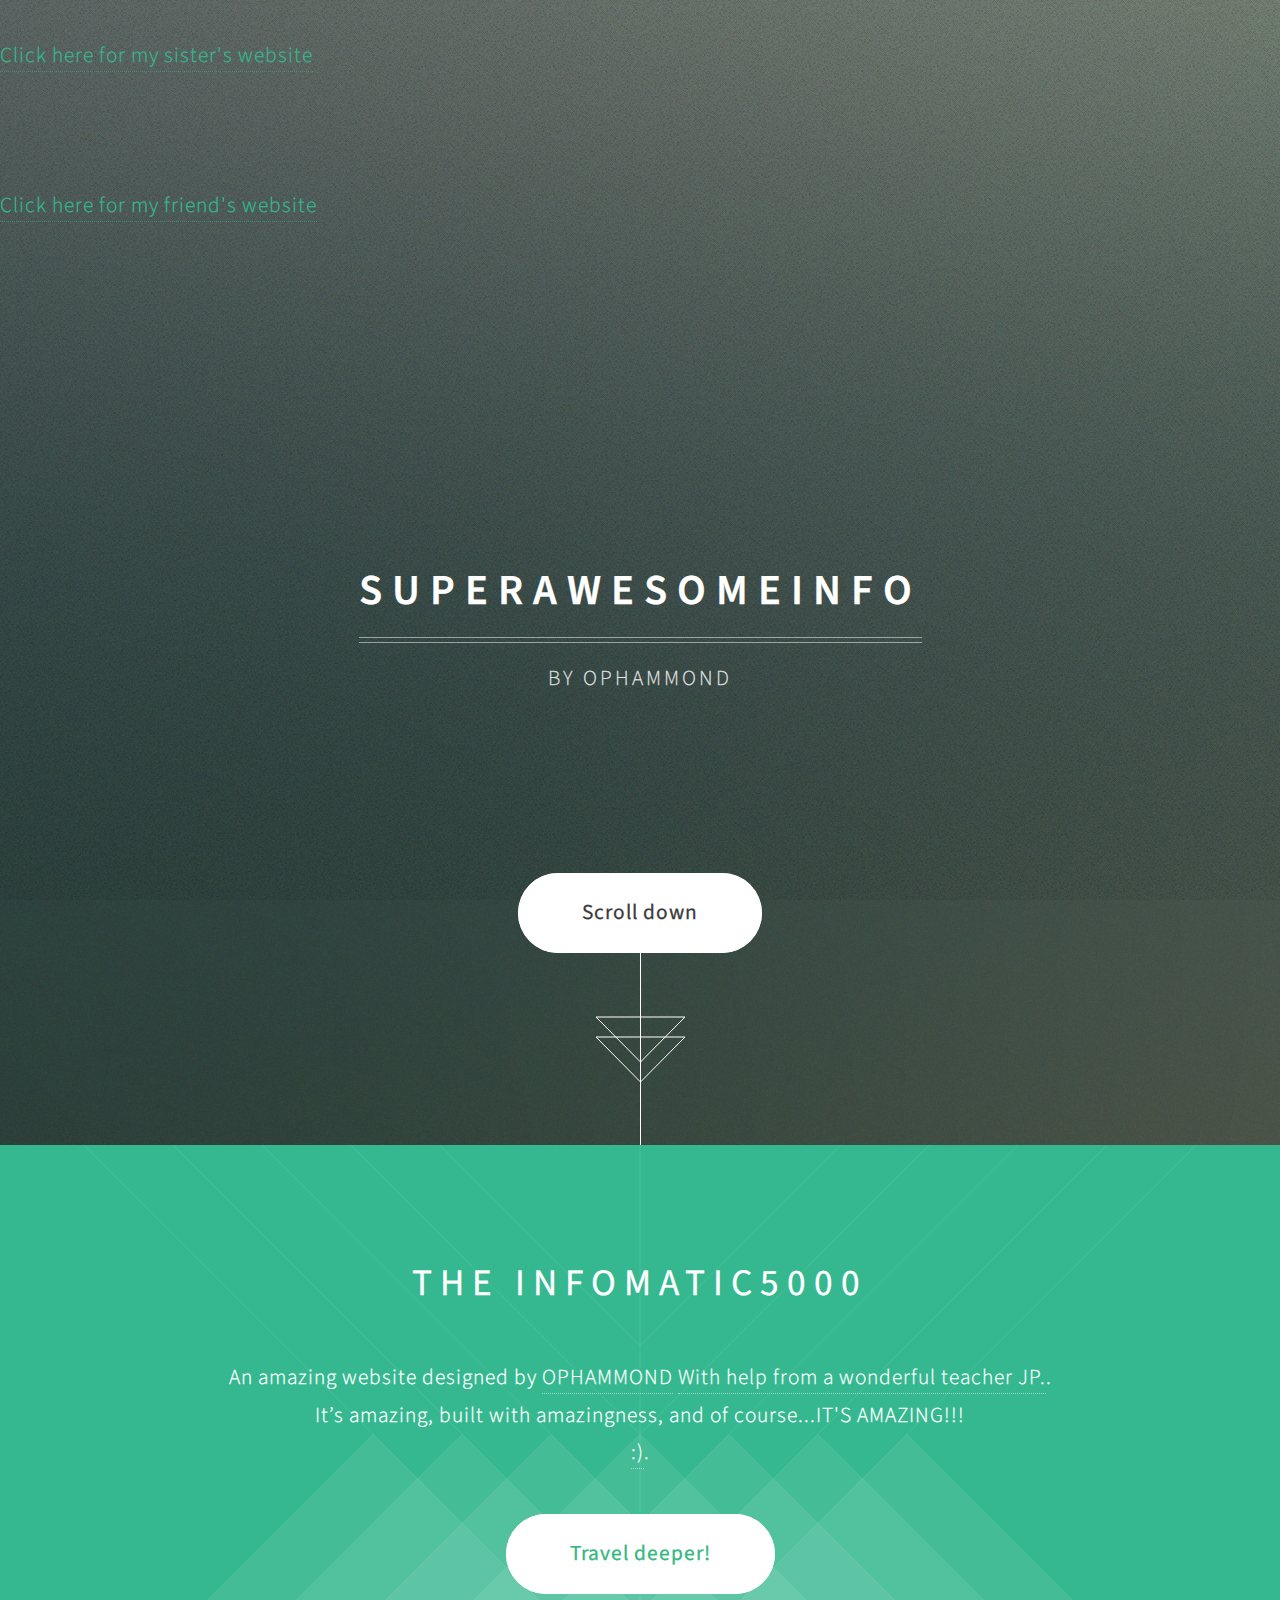
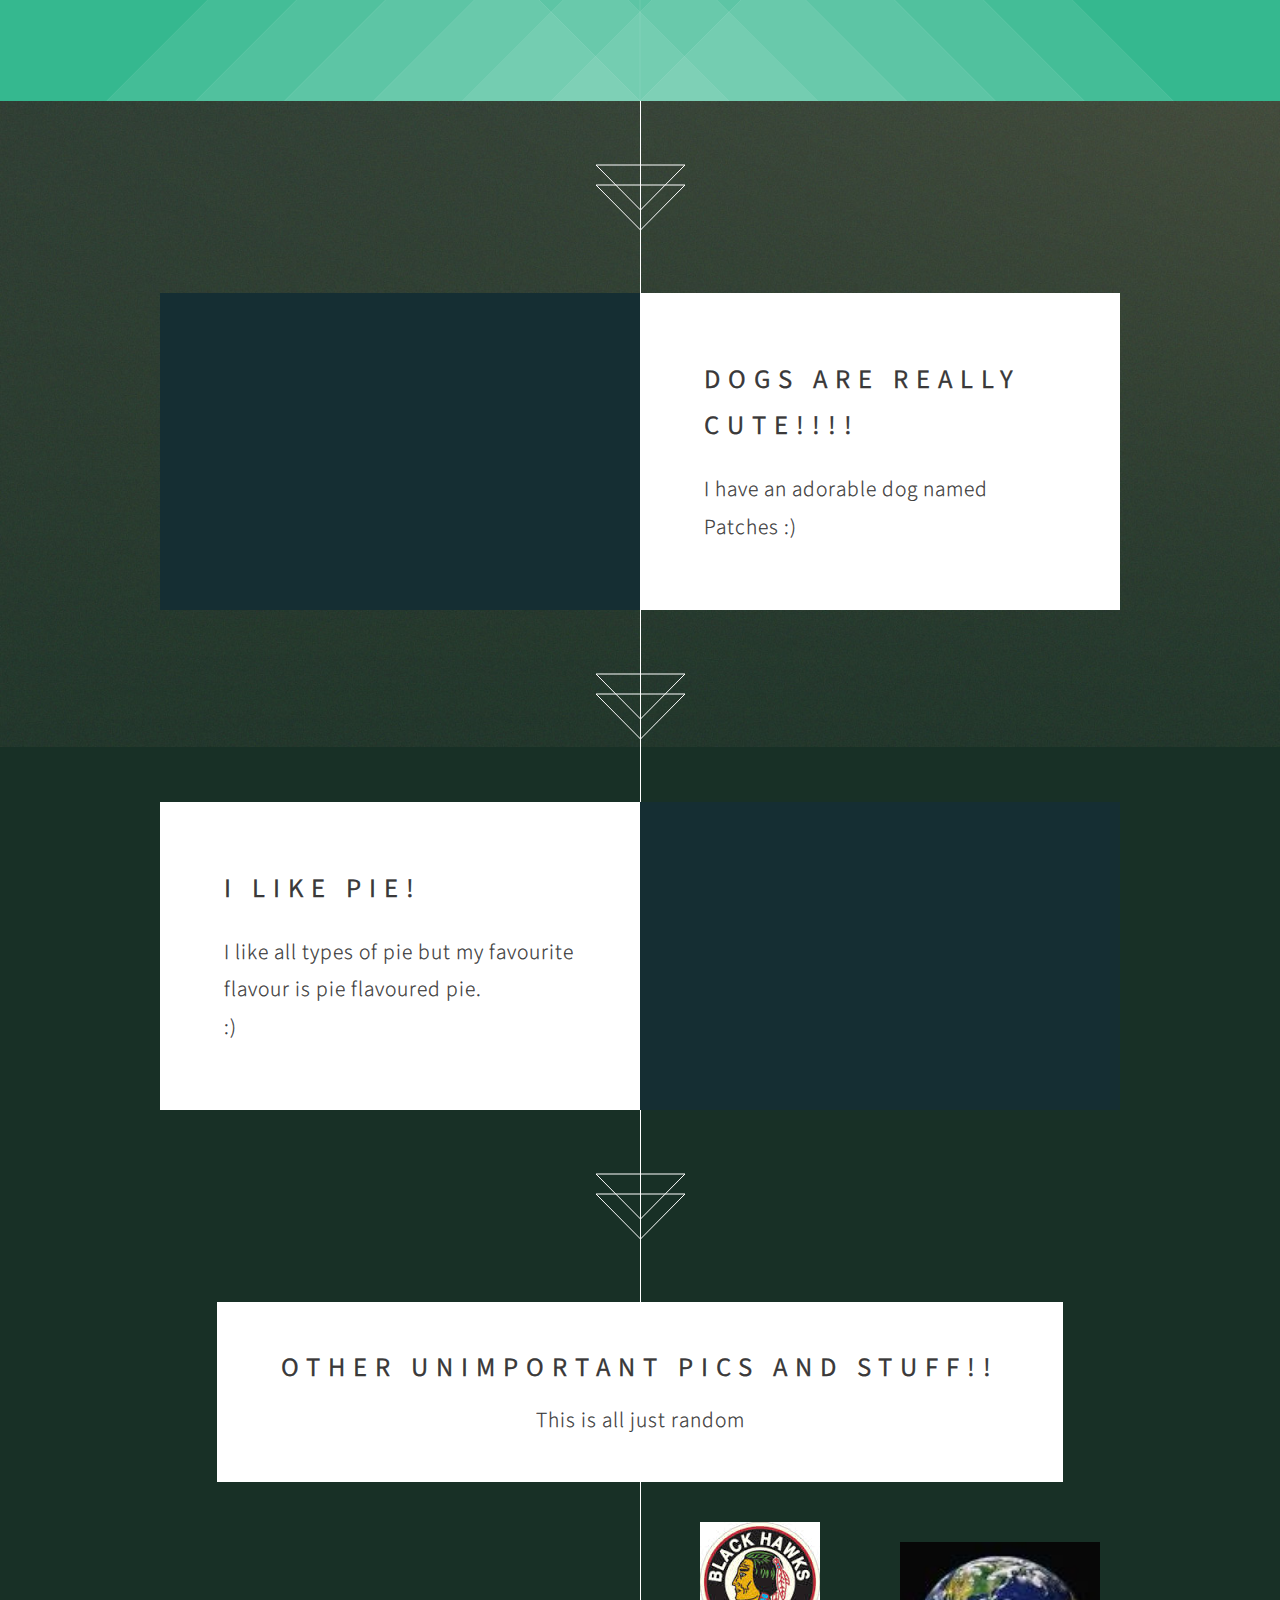
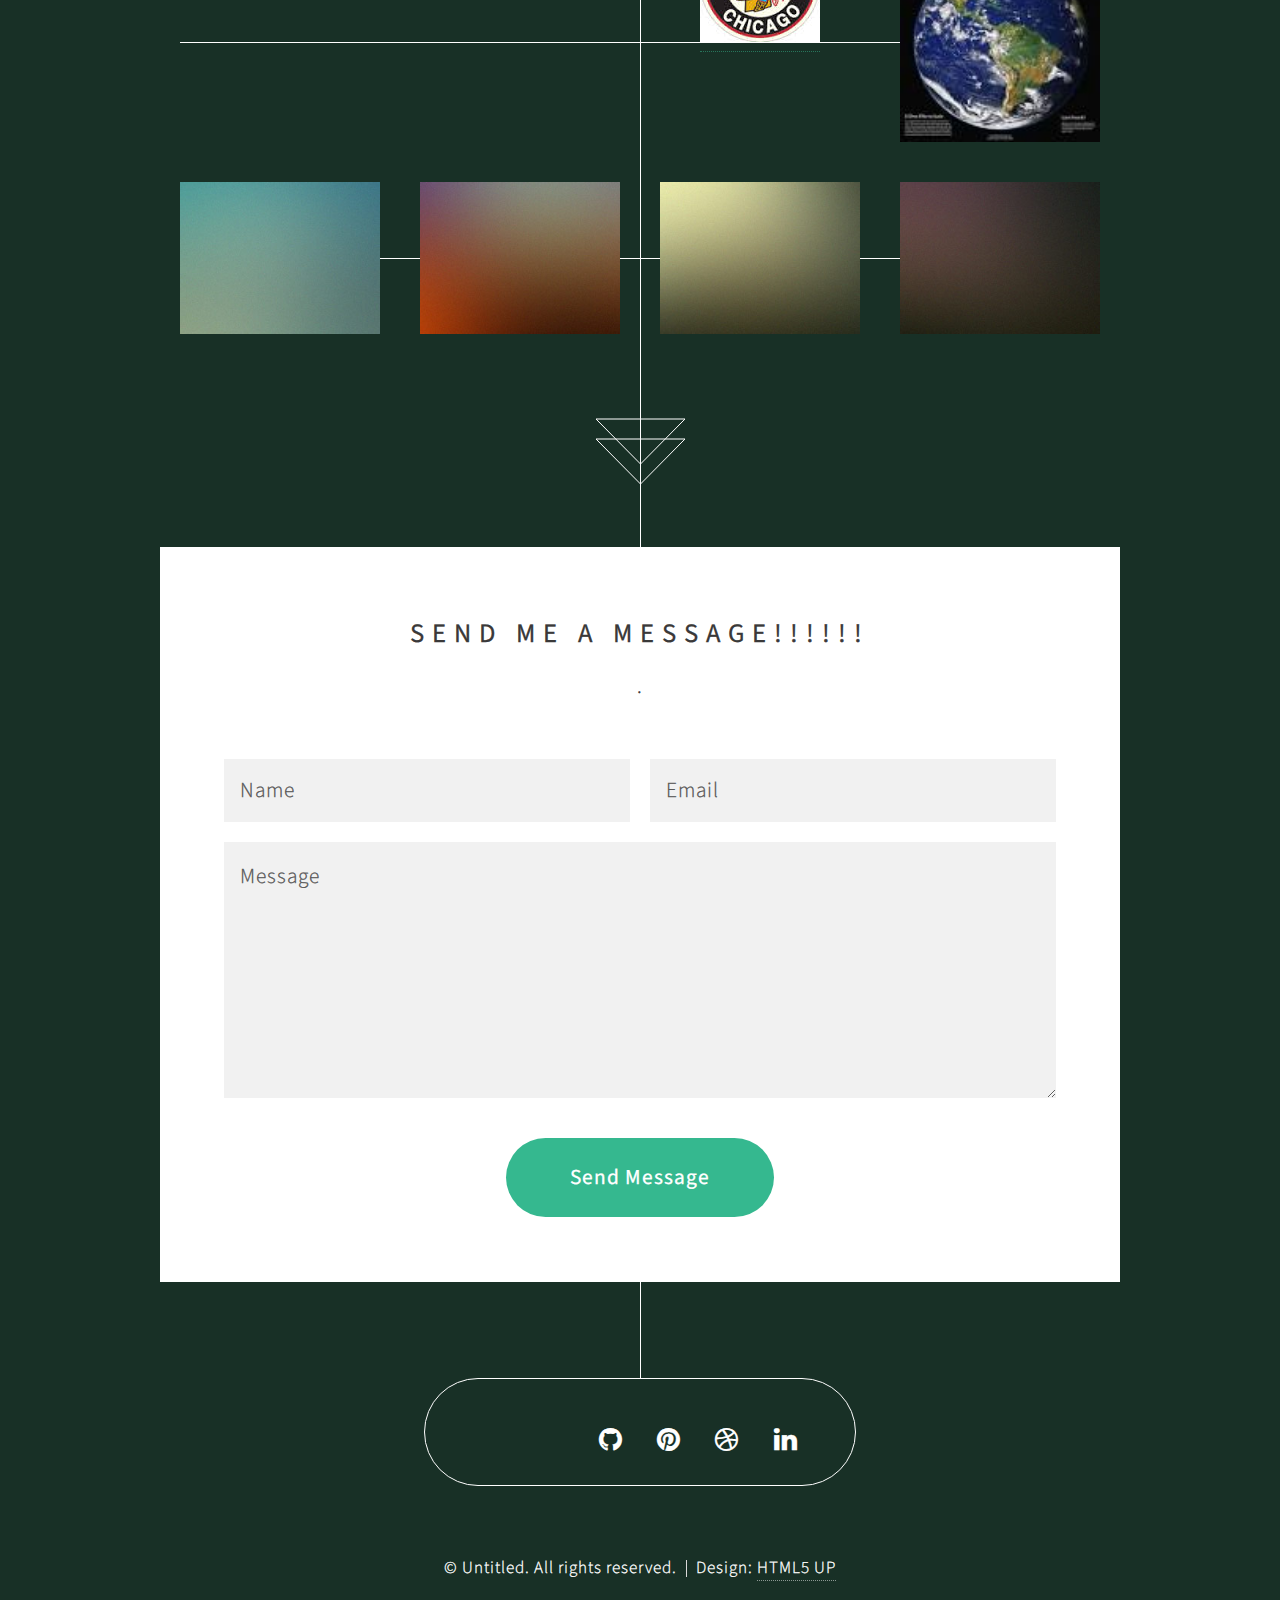
==== index.html @ a9ec3bf8 "lalalallla" ====
<!DOCTYPE HTML>
<!--
	Overflow by HTML5 UP
	html5up.net | @n33co
	Free for personal and commercial use under the CCA 3.0 license (html5up.net/license)
-->
<html>
	<head>
		<title>Superawesomeinfo</title>
		<meta http-equiv="content-type" content="text/html; charset=utf-8" />
		<meta name="description" content="" />
		<meta name="keywords" content="" />
		<!--[if lte IE 8]><script src="css/ie/html5shiv.js"></script><![endif]-->
		<script src="js/jquery.min.js"></script>
		<script src="js/jquery.scrolly.min.js"></script>
		<script src="js/jquery.poptrox.min.js"></script>
		<script src="js/skel.min.js"></script>
		<script src="js/init.js"></script>
		<noscript>
			<link rel="stylesheet" href="css/skel.css" />
			<link rel="stylesheet" href="css/style.css" />
		</noscript>
		<!--[if lte IE 8]><link rel="stylesheet" href="css/ie/v8.css" /><![endif]-->
	</head>
	<body>
<a href="https://shwalesrawesome.github.io" target="_blank"  <br> <br>              Click here for my sister's website</a>
<br>
<br>
<a href="https://spongyolly.github.io">       <br> <br>            Click here for my friend's website</a>



		<!-- Header -->
			<section id="header">
				<header>
					<h1>Superawesomeinfo</h1>
					<p>By OPHAMMOND</p>
				</header>
				<footer>
					<a href="#banner" class="button style2 scrolly-middle">Scroll down</a>
				</footer>
			</section>

		<!-- Banner -->
			<section id="banner">
				<header>
					<h2>The Infomatic5000</h2>
				</header>
				<p>An amazing  website  designed by <a href="">OPHAMMOND</a>  <a href="http://html5up.net">With help from a wonderful teacher JP.</a>.<br />
				It’s amazing, built with amazingness, and of course...IT'S AMAZING!!!<br />
				 <a href="http://html5up.net/license">:)</a>.</p>
				<footer>
					<a href="#first" class="button style2 scrolly">Travel deeper!</a>
				</footer>
			</section>

		<!-- Feature 1 -->
			<article id="first" class="container box style1 right">
				<a href="#" class="image fit"><img src="http://www.cdc.gov/animalimportation/images/dog2.jpg" alt="" /></a>
				<div class="inner">
					<header>
						<h2>Dogs are really cute!!!!<br />
						</h2>
					</header>
					<p>I have an adorable dog named Patches :)</p>
				</div>
			</article>
          
		<!-- Feature 2 -->
			<article class="container box style1 left">
				<a href="#" class="image fit"><img src="http://cheaptart.com/wp-content/uploads/2012/01/ApplePie_OnWhite.png" alt="" /></a>
				<div class="inner">
					<header>
						<h2>I like pie!<br />
						</h2>
					</header>
					<p>I like all types of pie but my favourite flavour is pie flavoured pie.<br> :)</p>
				</div>
			</article>

		<!-- Portfolio -->
			<article class="container box style2">
				<header>
					<h2>Other Unimportant pics and stuff!!</h2>
					<p>This is all just random<br />
					</p>
				</header>
				<div class="inner gallery">
					<div class="row 0%">
						<div class="3u"><a href="https://encrypted-tbn0.gstatic.com/images?q=tbn:ANd9GcQrub_gvuKF8YL4TBE4BH5-heGqp2YjRnCporTaC-y3vga4V0sZbcVpwhHH" class="image fit"><img src="https://encrypted-tbn0.gstatic.com/images?q=tbn:ANd9GcQrub_gvuKF8YL4TBE4BH5-heGqp2YjRnCporTaC-y3vga4V0sZbcVpwhHH" alt="" title="Meow" /></a></div>
						<div class="3u"><a href="https://encrypted-tbn3.gstatic.com/images?q=tbn:ANd9GcSp1w05kZ67IpSildHQcqklKth26nXEigQNfsV31NkxBosuk0iFtM6znLaI" class="image fit"><img src="https://encrypted-tbn3.gstatic.com/images?q=tbn:ANd9GcSp1w05kZ67IpSildHQcqklKth26nXEigQNfsV31NkxBosuk0iFtM6znLaI" alt="" title="Woof+Woof=Woof" /></a></div>
						<div class="3u"><a href="[data-uri]" class=""><img src="[data-uri]" alt="" title="Will they win?" /></a></div>
						<div class="3u"><a href="[data-uri]" class="image fit"><img src="[data-uri]" alt="" title="https://mrpotato.github.io" /></a></div>
					</div>
					<div class="row 0%">
						<div class="3u"><a href="images/fulls/05.jpg" class="image fit"><img src="images/thumbs/05.jpg" alt="" title="Cherish" /></a></div>
						<div class="3u"><a href="images/fulls/06.jpg" class="image fit"><img src="images/thumbs/06.jpg" alt="" title="Different." /></a></div>
						<div class="3u"><a href="images/fulls/07.jpg" class="image fit"><img src="images/thumbs/07.jpg" alt="" title="History was made here" /></a></div>
						<div class="3u"><a href="images/fulls/08.jpg" class="image fit"><img src="images/thumbs/08.jpg" alt="" title="People come and go and walk away" /></a></div>
					</div>
				</div>
			</article>

		<!-- Contact -->
			<article class="container box style3">
				<header>
					<h2>Send me a message!!!!!!</h2>
					<p>.</p>
				</header>
				<form method="post" action="#">
					<div class="row 50%">
						<div class="6u"><input type="text" class="text" name="name" placeholder="Name" /></div>
						<div class="6u"><input type="text" class="text" name="email" placeholder="Email" /></div>
					</div>
					<div class="row 50%">
						<div class="12u">
							<textarea name="message" placeholder="Message"></textarea>
						</div>
					</div>
					<div class="row">
						<div class="12u">
							<ul class="actions">
								<li><input type="submit" value="Send Message" /></li>
							</ul>
						</div>
					</div>
				</form>
			</article>

		<!-- Generic -->
		<!--
			<article class="container box style3">
				<header>
					<h2>Generic Box</h2>
					<p>Just a generic box. Nothing to see here.</p>
				</header>
				<section>
					<header>
						<h3>Paragraph</h3>
						<p>This is a subtitle</p>
					</header>
					<p>Phasellus nisl nisl, varius id <sup>porttitor sed pellentesque</sup> ac orci. Pellentesque
					habitant <strong>strong</strong> tristique <b>bold</b> et netus <i>italic</i> malesuada <em>emphasized</em> ac turpis egestas. Morbi
					leo suscipit ut. Praesent <sub>id turpis vitae</sub> turpis pretium ultricies. Vestibulum sit
					amet risus elit.</p>
				</section>
				<section>
					<header>
						<h3>Blockquote</h3>
					</header>
					<blockquote>Fringilla nisl. Donec accumsan interdum nisi, quis tincidunt felis sagittis eget.
					tempus euismod. Vestibulum ante ipsum primis in faucibus.</blockquote>
				</section>
				<section>
					<header>
						<h3>Divider</h3>
					</header>
					<p>Donec consectetur <a href="#">vestibulum dolor et pulvinar</a>. Etiam vel felis enim, at viverra
					ligula. Ut porttitor sagittis lorem, quis eleifend nisi ornare vel. Praesent nec orci
					facilisis leo magna. Cras sit amet urna eros, id egestas urna. Quisque aliquam
					tempus euismod. Vestibulum ante ipsum primis in faucibus orci luctus et ultrices
					posuere cubilia.</p>
					<hr />
					<p>Donec consectetur vestibulum dolor et pulvinar. Etiam vel felis enim, at viverra
					ligula. Ut porttitor sagittis lorem, quis eleifend nisi ornare vel. Praesent nec orci
					facilisis leo magna. Cras sit amet urna eros, id egestas urna. Quisque aliquam
					tempus euismod. Vestibulum ante ipsum primis in faucibus orci luctus et ultrices
					posuere cubilia.</p>
				</section>
				<section>
					<header>
						<h3>Unordered List</h3>
					</header>
					<ul class="default">
						<li>Donec consectetur vestibulum dolor et pulvinar. Etiam vel felis enim, at viverra ligula. Ut porttitor sagittis lorem, quis eleifend nisi ornare vel.</li>
						<li>Donec consectetur vestibulum dolor et pulvinar. Etiam vel felis enim, at viverra ligula. Ut porttitor sagittis lorem, quis eleifend nisi ornare vel.</li>
						<li>Donec consectetur vestibulum dolor et pulvinar. Etiam vel felis enim, at viverra ligula. Ut porttitor sagittis lorem, quis eleifend nisi ornare vel.</li>
						<li>Donec consectetur vestibulum dolor et pulvinar. Etiam vel felis enim, at viverra ligula. Ut porttitor sagittis lorem, quis eleifend nisi ornare vel.</li>
					</ul>
				</section>
				<section>
					<header>
						<h3>Ordered List</h3>
					</header>
					<ol class="default">
						<li>Donec consectetur vestibulum dolor et pulvinar. Etiam vel felis enim, at viverra ligula. Ut porttitor sagittis lorem, quis eleifend nisi ornare vel.</li>
						<li>Donec consectetur vestibulum dolor et pulvinar. Etiam vel felis enim, at viverra ligula. Ut porttitor sagittis lorem, quis eleifend nisi ornare vel.</li>
						<li>Donec consectetur vestibulum dolor et pulvinar. Etiam vel felis enim, at viverra ligula. Ut porttitor sagittis lorem, quis eleifend nisi ornare vel.</li>
						<li>Donec consectetur vestibulum dolor et pulvinar. Etiam vel felis enim, at viverra ligula. Ut porttitor sagittis lorem, quis eleifend nisi ornare vel.</li>
					</ol>
				</section>
				<section>
					<header>
						<h3>Table</h3>
					</header>
					<div class="table-wrapper">
						<table class="default">
							<thead>
								<tr>
									<th>ID</th>
									<th>Name</th>
									<th>Description</th>
									<th>Price</th>
								</tr>
							</thead>
							<tbody>
								<tr>
									<td>45815</td>
									<td>Something</td>
									<td>Ut porttitor sagittis lorem quis nisi ornare.</td>
									<td>29.99</td>
								</tr>
								<tr>
									<td>24524</td>
									<td>Nothing</td>
									<td>Ut porttitor sagittis lorem quis nisi ornare.</td>
									<td>19.99</td>
								</tr>
								<tr>
									<td>45815</td>
									<td>Something</td>
									<td>Ut porttitor sagittis lorem quis nisi ornare.</td>
									<td>29.99</td>
								</tr>
								<tr>
									<td>24524</td>
									<td>Nothing</td>
									<td>Ut porttitor sagittis lorem quis nisi ornare.</td>
									<td>19.99</td>
								</tr>
							</tbody>
							<tfoot>
								<tr>
									<td colspan="3"></td>
									<td>100.00</td>
								</tr>
							</tfoot>
						</table>
					</div>
				</section>
				<section>
					<header>
						<h3>Form</h3>
					</header>
					<form method="post" action="#">
						<div class="row">
							<div class="6u">
								<input class="text" type="text" name="name" id="name" value="" placeholder="John Doe" />
							</div>
							<div class="6u">
								<input class="text" type="text" name="email" id="email" value="" placeholder="johndoe@domain.tld" />
							</div>
						</div>
						<div class="row">
							<div class="12u">
								<select name="department" id="department">
									<option value="">Choose a department</option>
									<option value="1">Manufacturing</option>
									<option value="2">Administration</option>
									<option value="3">Support</option>
								</select>
							</div>
						</div>
						<div class="row">
							<div class="12u">
								<input class="text" type="text" name="subject" id="subject" value="" placeholder="Enter your subject" />
							</div>
						</div>
						<div class="row">
							<div class="12u">
								<textarea name="message" id="message" placeholder="Enter your message"></textarea>
							</div>
						</div>
						<div class="row">
							<div class="12u">
								<ul class="actions">
									<li><input type="submit" value="Submit" /></li>
									<li><input type="reset" class="style3" value="Clear Form" /></li>
								</ul>
							</div>
						</div>
					</form>
				</section>
			</article>
		-->

		<section id="footer">
			<ul class="icons">
				<li><a href="#" class="icon fa-hooda-math"><span class="label">Hooda Math</span></a></li>
				<li><a href="#" class="icon fa-google-gravity"><span class="label">Google Gravity</span></a></li>
				<li><a href="#" class="icon fa-github"><span class="label">Make Your Own Website+</span></a></li>
				<li><a href="#" class="icon fa-pinterest"><span class="label">PiNtrEst</span></a></li>
				<li><a href="#" class="icon fa-dribbble"><span class="label">DrIbbBle</span></a></li>
				<li><a href="#" class="icon fa-linkedin"><span class="label">LiNkeDIn</span></a></li>
			</ul>
			<div class="copyright">
				<ul class="menu">
					<li>&copy; Untitled. All rights reserved.</li><li>Design: <a href="http://html5up.net">HTML5 UP</a></li>
				</ul>
			</div>
		</section>

	</body>
</html>
---- css/skel.css ----
/* Resets (http://meyerweb.com/eric/tools/css/reset/ | v2.0 | 20110126 | License: none (public domain)) */

	html,body,div,span,applet,object,iframe,h1,h2,h3,h4,h5,h6,p,blockquote,pre,a,abbr,acronym,address,big,cite,code,del,dfn,em,img,ins,kbd,q,s,samp,small,strike,strong,sub,sup,tt,var,b,u,i,center,dl,dt,dd,ol,ul,li,fieldset,form,label,legend,table,caption,tbody,tfoot,thead,tr,th,td,article,aside,canvas,details,embed,figure,figcaption,footer,header,hgroup,menu,nav,output,ruby,section,summary,time,mark,audio,video{margin:0;padding:0;border:0;font-size:100%;font:inherit;vertical-align:baseline;}article,aside,details,figcaption,figure,footer,header,hgroup,menu,nav,section{display:block;}body{line-height:1;}ol,ul{list-style:none;}blockquote,q{quotes:none;}blockquote:before,blockquote:after,q:before,q:after{content:'';content:none;}table{border-collapse:collapse;border-spacing:0;}body{-webkit-text-size-adjust:none}

/* Box Model */

	*, *:before, *:after {
		-moz-box-sizing: border-box;
		-webkit-box-sizing: border-box;
		box-sizing: border-box;
	}

/* Container */

	.container {
		margin-left: auto;
		margin-right: auto;

		/* width: (containers) */
		width: 1200px;
	}

	/* Modifiers */

		/* 125% */
			.container.\31 25\25 {
				width: 100%;

				/* max-width: (containers * 1.25) */
				max-width: 1500px;

				/* min-width: (containers) */
				min-width: 1200px;
			}

		/* 75% */
			.container.\37 5\25 {

				/* width: (containers * 0.75) */
				width: 900px;

			}

		/* 50% */
			.container.\35 0\25 {

				/* width: (containers * 0.50) */
				width: 600px;

			}

		/* 25% */
			.container.\32 5\25 {

				/* width: (containers * 0.25) */
				width: 300px;

			}

/* Grid */

	.row {
		border-bottom: solid 1px transparent;
	}

	.row > * {
		float: left;
	}

	.row:after, .row:before {
		content: '';
		display: block;
		clear: both;
		height: 0;
	}

	.row.uniform > * > :first-child {
		margin-top: 0;
	}

	.row.uniform > * > :last-child {
		margin-bottom: 0;
	}

	/* Gutters */

		/* Normal */

			.row > * {
				/* padding: (gutters.horizontal) 0 0 (gutters.vertical) */
				padding: 40px 0 0 40px;
			}

			.row {
				/* margin: -(gutters.horizontal) 0 -1px -(gutters.vertical) */
				margin: -40px 0 -1px -40px;
			}

			.row.uniform > * {
				/* padding: (gutters.vertical) 0 0 (gutters.vertical) */
				padding: 40px 0 0 40px;
			}

			.row.uniform {
				/* margin: -(gutters.vertical) 0 -1px -(gutters.vertical) */
				margin: -40px 0 -1px -40px;
			}

		/* 200% */

			.row.\32 00\25 > * {
				/* padding: (gutters.horizontal) 0 0 (gutters.vertical) */
				padding: 80px 0 0 80px;
			}

			.row.\32 00\25 {
				/* margin: -(gutters.horizontal) 0 -1px -(gutters.vertical) */
				margin: -80px 0 -1px -80px;
			}

			.row.uniform.\32 00\25 > * {
				/* padding: (gutters.vertical) 0 0 (gutters.vertical) */
				padding: 80px 0 0 80px;
			}

			.row.uniform.\32 00\25 {
				/* margin: -(gutters.vertical) 0 -1px -(gutters.vertical) */
				margin: -80px 0 -1px -80px;
			}

		/* 150% */

			.row.\31 50\25 > * {
				/* padding: (gutters.horizontal) 0 0 (gutters.vertical) */
				padding: 60px 0 0 60px;
			}

			.row.\31 50\25 {
				/* margin: -(gutters.horizontal) 0 -1px -(gutters.vertical) */
				margin: -60px 0 -1px -60px;
			}

			.row.uniform.\31 50\25 > * {
				/* padding: (gutters.vertical) 0 0 (gutters.vertical) */
				padding: 60px 0 0 60px;
			}

			.row.uniform.\31 50\25 {
				/* margin: -(gutters.vertical) 0 -1px -(gutters.vertical) */
				margin: -60px 0 -1px -60px;
			}

		/* 50% */

			.row.\35 0\25 > * {
				/* padding: (gutters.horizontal) 0 0 (gutters.vertical) */
				padding: 20px 0 0 20px;
			}

			.row.\35 0\25 {
				/* margin: -(gutters.horizontal) 0 -1px -(gutters.vertical) */
				margin: -20px 0 -1px -20px;
			}

			.row.uniform.\35 0\25 > * {
				/* padding: (gutters.vertical) 0 0 (gutters.vertical) */
				padding: 20px 0 0 20px;
			}

			.row.uniform.\35 0\25 {
				/* margin: -(gutters.vertical) 0 -1px -(gutters.vertical) */
				margin: -20px 0 -1px -20px;
			}

		/* 25% */

			.row.\32 5\25 > * {
				/* padding: (gutters.horizontal) 0 0 (gutters.vertical) */
				padding: 10px 0 0 10px;
			}

			.row.\32 5\25 {
				/* margin: -(gutters.horizontal) 0 -1px -(gutters.vertical) */
				margin: -10px 0 -1px -10px;
			}

			.row.uniform.\32 5\25 > * {
				/* padding: (gutters.vertical) 0 0 (gutters.vertical) */
				padding: 10px 0 0 10px;
			}

			.row.uniform.\32 5\25 {
				/* margin: -(gutters.vertical) 0 -1px -(gutters.vertical) */
				margin: -10px 0 -1px -10px;
			}

		/* 0% */

			.row.\30 \25 > * {
				padding: 0;
			}

			.row.\30 \25 {
				margin: 0 0 -1px 0;
			}

	/* Cells */

		.\31 2u, .\31 2u\24 { width: 100%; clear: none; margin-left: 0; }
		.\31 1u, .\31 1u\24 { width: 91.6666666667%; clear: none; margin-left: 0; }
		.\31 0u, .\31 0u\24 { width: 83.3333333333%; clear: none; margin-left: 0; }
		.\39 u, .\39 u\24 { width: 75%; clear: none; margin-left: 0; }
		.\38 u, .\38 u\24 { width: 66.6666666667%; clear: none; margin-left: 0; }
		.\37 u, .\37 u\24 { width: 58.3333333333%; clear: none; margin-left: 0; }
		.\36 u, .\36 u\24 { width: 50%; clear: none; margin-left: 0; }
		.\35 u, .\35 u\24 { width: 41.6666666667%; clear: none; margin-left: 0; }
		.\34 u, .\34 u\24 { width: 33.3333333333%; clear: none; margin-left: 0; }
		.\33 u, .\33 u\24 { width: 25%; clear: none; margin-left: 0; }
		.\32 u, .\32 u\24 { width: 16.6666666667%; clear: none; margin-left: 0; }
		.\31 u, .\31 u\24 { width: 8.3333333333%; clear: none; margin-left: 0; }

		.\31 2u\24 + *,
		.\31 1u\24 + *,
		.\31 0u\24 + *,
		.\39 u\24 + *,
		.\38 u\24 + *,
		.\37 u\24 + *,
		.\36 u\24 + *,
		.\35 u\24 + *,
		.\34 u\24 + *,
		.\33 u\24 + *,
		.\32 u\24 + *,
		.\31 u\24 + * {
			clear: left;
		}

		.\-11u { margin-left: 91.6666666667% }
		.\-10u { margin-left: 83.3333333333% }
		.\-9u { margin-left: 75% }
		.\-8u { margin-left: 66.6666666667% }
		.\-7u { margin-left: 58.3333333333% }
		.\-6u { margin-left: 50% }
		.\-5u { margin-left: 41.6666666667% }
		.\-4u { margin-left: 33.3333333333% }
		.\-3u { margin-left: 25% }
		.\-2u { margin-left: 16.6666666667% }
		.\-1u { margin-left: 8.3333333333% }
---- css/style.css ----
@charset 'UTF-8';
@import url('http://fonts.googleapis.com/css?family=Source+Sans+Pro:300,300italic,400,600');
@import url('font-awesome.min.css');

/*
	Overflow by HTML5 UP
	html5up.net | @n33co
	Free for personal and commercial use under the CCA 3.0 license (html5up.net/license)
*/

/*********************************************************************************/
/* Basic                                                                         */
/*********************************************************************************/

	body
	{
		background-color:		#183026;
		background-image:		url('images/overlay.png'),			url('../images/bg.jpg');
		background-repeat:		repeat,								no-repeat;
		background-size:		auto,								cover;
		background-position: 	top left,							center 0;
		background-attachment:	fixed,								fixed;
	}

		body.is-scroll
		{
			background-attachment:	scroll,								scroll;
			background-size:		auto,								100% auto;
		}

		body.is-loading *
		{
			-moz-transition: none !important;
			-webkit-transition: none !important;
			-o-transition: none !important;
			-ms-transition: none !important;
			transition: none !important;
			-moz-animation: none !important;
			-webkit-animation: none !important;
			-o-animation: none !important;
			-ms-animation: none !important;
			animation: none !important;
		}

	body,input,textarea,select
	{
		font-family: 'Source Sans Pro', sans-serif;
		font-size: 18pt;
		line-height: 1.75em;
		font-weight: 300;
		letter-spacing: 1px;
		color: #3a3939;
		text-shadow: 0 0 0.5px rgba(58,57,57,0.25);
		-webkit-text-stroke: 0.25px;
	}

	h1,h2,h3,h4,h5,h6
	{
		font-weight: 400;
		text-transform: uppercase;
		line-height: 1.75em;
	}
	
		h1 a, h2 a, h3 a, h4 a, h5 a, h6 a
		{
			color: inherit;
			text-decoration: none;
		}
		
	h2
	{
		font-size: 1.25em;
		letter-spacing: 8px;
	}
	
	h3
	{
		font-size: 1em;
		letter-spacing: 5px;
	}
		
	strong, b
	{
		font-weight: 400;
	}
	
	em, i
	{
		font-style: italic;
	}

	a
	{
		color: #35b88f;
		text-shadow: 0 0 0.5px rgba(53,184,143,0.25);
		-moz-transition: border-color 0.35s ease-in-out, color 0.35s ease-in-out;
		-webkit-transition: border-color 0.35s ease-in-out, color 0.35s ease-in-out;
		-o-transition: border-color 0.35s ease-in-out, color 0.35s ease-in-out;
		-ms-transition: border-color 0.35s ease-in-out, color 0.35s ease-in-out;
		transition: border-color 0.35s ease-in-out, color 0.35s ease-in-out;
		text-decoration: none;
		border-bottom: dotted 1px rgba(53,184,143,0.5);
	}
	
		a:hover
		{
			border-bottom-color: rgba(53,184,143,0);
		}

	sub
	{
		position: relative;
		top: 0.5em;
		font-size: 0.8em;
	}
	
	sup
	{
		position: relative;
		top: -0.5em;
		font-size: 0.8em;
	}
	
	hr
	{
		border: 0;
		border-top: solid 1px #dad9d9;
		margin: 2em 0 2em 0;
	}
	
	blockquote
	{
		border-left: solid 0.5em #eae9e9;
		padding: 1em 0 1em 2em;
		font-style: italic;
	}
	
	p, ul, ol, dl, table
	{
		margin-bottom: 1em;
	}

	header
	{
		margin-bottom: 1em;
	}
	
		header p
		{
			display: block;
			margin: 0.5em 0 0 0;
			padding: 0 0 1.5em 0;
		}
		
	footer
	{
		margin-top: 1em;
	}

	br.clear
	{
		clear: both;
	}

	/* Sections/Article */
	
		section,
		article
		{
			margin-bottom: 3em;
		}
		
			section > :last-child,
			article > :last-child
			{
				margin-bottom: 0;
			}

			section:last-child,
			article:last-child
			{
				margin-bottom: 0;
			}

			.row > section,
			.row > article
			{
				margin-bottom: 0;
			}

	/* Image */

		.image
		{
			display: inline-block;
			border: 0;
		}
		
			.image img
			{
				display: block;
				width: 100%;
			}

			.image.featured
			{
				display: block;
				width: 100%;
				margin: 0 0 2em 0;
			}
			
			.image.fit
			{
				display: block;
				width: 100%;
			}
			
			.image.left
			{
				float: left;
				margin: 0 2em 2em 0;
			}
			
			.image.centered
			{
				display: block;
				margin: 0 0 2em 0;
			}

				.image.centered img
				{
					margin: 0 auto;
					width: auto;
				}

	/* List */

		ul
		{
		}

			ul.default
			{
				list-style: disc;
				padding-left: 1em;
			}
			
				ul.default li
				{
					padding-left: 1.5em;
					margin-top: 1.5em;
				}		
				
				ul.default li:first-child
				{
					margin-top: 0;
				}

			ul.icons
			{
				cursor: default;
			}	
			
				ul.icons li
				{
					display: inline-block;
				}
				
					ul.icons a
					{
						display: inline-block;
						width: 2.5em;
						height: 2.5em;
						line-height: 2.5em;
						text-align: center;
						border: 0;
					}

			ul.menu
			{
				cursor: default;
			}
			
				ul.menu li
				{
					display: inline-block;
					line-height: 1em;
					border-left: solid 1px #dad9d9;
					padding: 0 0 0 0.5em;
					margin: 0 0 0 0.5em;
				}
				
				ul.menu li:first-child
				{
					border-left: 0;
					padding-left: 0;
					margin-left: 0;
				}

			ul.actions
			{
				cursor: default;
			}
			
				ul.actions li
				{
					display: inline-block;
					margin: 0 0 0 0.5em;
				}
				
				ul.actions li:first-child
				{
					margin-left: 0;
				}

		ol
		{
		}

			ol.default
			{
				list-style: decimal;
				padding-left: 1.25em;
			}

				ol.default li
				{
					padding-left: 1.25em;
					margin-top: 1.5em;
				}

				ul.default li:first-child
				{
					margin-top: 0;
				}

	/* Form */

		form
		{
		}
		
			form label
			{
				display: block;
				margin: 0 0 0.5em 0;
			}
		
			form input[type="text"],
			form input[type="email"],
			form input[type="password"],
			form select,
			form textarea
			{
				-webkit-appearance: none;
				display: block;
				border: 0;
				background: #f1f1f1;
				width: 100%;
				padding: 0.75em;
				-moz-transition: background-color 0.35s ease-in-out;
				-webkit-transition: background-color 0.35s ease-in-out;
				-o-transition: background-color 0.35s ease-in-out;
				-ms-transition: background-color 0.35s ease-in-out;
				transition: background-color 0.35s ease-in-out;
			}

			form input[type="text"],
			form input[type="email"],
			form input[type="password"],
			form select
			{
				line-height: 1em;
			}

			form textarea
			{
				min-height: 12em;
			}

				form input[type="text"]:focus,
				form input[type="email"]:focus,
				form input[type="password"]:focus,
				form select:focus,
				form textarea:focus
				{
					background: #f8f8f8;
				}
				
				form .formerize-placeholder
				{
					color: #5a5959 !important;
				}

				form ::-webkit-input-placeholder
				{
					color: #5a5959 !important;
				}

				form :-moz-placeholder
				{
					color: #5a5959 !important;
				}

				form ::-moz-placeholder
				{
					color: #5a5959 !important;
				}

				form :-ms-input-placeholder
				{
					color: #5a5959 !important;
				}

				form ::-moz-focus-inner
				{
					border: 0;
				}

			form ul.actions
			{
				margin-bottom: 0;
				text-align: center;
			}
			
	/* Table */
	
		.table-wrapper
		{
			width: 100%;
			overflow-x: auto;
			-webkit-overflow-scrolling: touch;
		}
	
		table
		{
			width: 100%;
		}
		
			table.default
			{
				width: 100%;
			}
			
				table.default tbody tr
				{
					border-top: solid 1px #eae9e9;
				}

				table.default tbody tr:first-child
				{
					border-top: 0;
				}
				
				table.default td
				{
					padding: 0.75em 1.25em 0.75em 1.25em;
				}
				
				table.default th
				{
					text-align: left;
					font-weight: 400;
					padding: 0.75em 1.25em 0.75em 1.25em;
				}
			
				table.default thead
				{
					background: #f5f5f5;
				}
				
				table.default tfoot
				{
				}
				
				table.default tbody
				{
				}

	/* Button */
		
		input[type="button"],
		input[type="submit"],
		input[type="reset"],
		.button
		{
			-webkit-appearance: none;
			position: relative;
			display: inline-block;
			border: 0;
			background: #35b88f;
			color: #fff;
			text-shadow: 0 0 0.5px rgba(255,255,255,0.25);
			cursor: pointer;
			text-decoration: none;
			outline: 0;
			padding: 1em 3em 1em 3em;
			text-align: center;
			border-radius: 3em;
			font-weight: 400;
			-moz-transition: background-color 0.35s ease-in-out, color 0.35s ease-in-out;
			-webkit-transition: background-color 0.35s ease-in-out, color 0.35s ease-in-out;
			-o-transition: background-color 0.35s ease-in-out, color 0.35s ease-in-out;
			-ms-transition: background-color 0.35s ease-in-out, color 0.35s ease-in-out;
			transition: background-color 0.35s ease-in-out, color 0.35s ease-in-out;
		}

			input[type="button"]:hover,
			input[type="submit"]:hover,
			input[type="reset"]:hover,
			.button:hover
			{
				background: #45c89f;
			}
		
			input[type="button"].style2,
			input[type="submit"].style2,
			input[type="reset"].style2,
			.button.style2
			{
				color: #3a3939;
				background: #fff;
				box-shadow: inset 0 0 0 1px #fff;
			}

				input[type="button"].style2:hover,
				input[type="submit"].style2:hover,
				input[type="reset"].style2:hover,
				.button.style2:hover
				{
					background: rgba(255,255,255,0.1);
					color: #fff !important;
					text-shadow: 0 0 0.5px rgba(255,255,255,0.25) !important;
				}
				
			input[type="button"].style3,
			input[type="submit"].style3,
			input[type="reset"].style3,
			.button.style3
			{
				background: none;
				color: #3a3939;
				box-shadow: inset 0 0 0 1px #dad9d9;
			}
			
				input[type="button"].style3:hover,
				input[type="submit"].style3:hover,
				input[type="reset"].style3:hover,
				.button.style3:hover
				{
					background: rgba(58,57,57,0.025);
				}

	/* Box */

		.box
		{
			position: relative;
			margin-top: 9em;
			margin-bottom: 0;
		}
		
			.box:after
			{
				content: '';
				display: block;
				position: absolute;
				top: -9em;
				left: 50%;
				height: 9em;
				border-left: solid 1px #fff;
			}
		
			.box:before
			{
				content: '';
				display: block;
				width: 90px;
				height: 66px;
				position: absolute;
				left: 50%;
				top: -4.5em;
				margin-left: -45px;
				margin-top: -33px;
				background: url('images/arrow.svg') no-repeat;
			}
		
			.box :last-child
			{
				margin-bottom: 0;
			}
		
			.box.style1
			{
				background: #fff;
				padding: 3em;
			}
			
				.box.style1 .image
				{
					display: block;
					position: absolute;
					top: 0;
					width: 50%;
					height: 100%;
					background: #152E33;
					overflow: hidden;
				}

					.box.style1 .image img
					{
						position: absolute;
						top: 0;
						height: 100%;
						width: auto;
					}

				.box.style1 .inner
				{
				}

					.box.style1 .inner > :last-child
					{
						margin: 0;
					}
				
				.box.style1.right
				{
				}

					.box.style1.right .image
					{
						left: 0;
					}

						.box.style1.right .image img
						{
							right: 0;
						}
					
					.box.style1.right .inner
					{
						margin-left: 50%;
						padding-left: 3em;
					}
				
				.box.style1.left
				{
				}

					.box.style1.left .image
					{
						right: 0;
					}
					
						.box.style1.left .image img
						{
							left: 0;
						}
					
					.box.style1.left .inner
					{
						margin-right: 50%;
						padding-right: 3em;
					}

			.box.style2
			{
				text-align: center;
			}

				.box.style2 header
				{
					display: inline-block;
					background: #fff;
					padding: 2em 3em 2em 3em;
					margin: 0;
				}

					.box.style2 header p
					{
						padding: 0;
					}
				
				.box.style2 .inner
				{
					position: relative;
					padding: 40px 0 0px 0;
				}

					.box.style2 .inner:after
					{
						content: '';
						display: block;
						position: absolute;
						top: 0;
						left: 50%;
						height: 100%;
						border-left: solid 1px #fff;
					}
					
					.box.style2 .inner .row
					{
						position: relative;
					}
					
						.box.style2 .inner .row:before
						{
							content: '';
							display: block;
							position: absolute;
							top: 50%;
							left: 20px;
							width: -moz-calc(100% - 40px);
							width: -webkit-calc(100% - 40px);
							width: -o-calc(100% - 40px);
							width: -ms-calc(100% - 40px);
							width: calc(100% - 40px);
							border-bottom: solid 1px #fff;
						}

					.box.style2 .inner .image
					{
						position: relative;
						z-index: 1;
						padding: 20px;
					}

			.box.style3
			{
				background: #fff;
				padding: 3em;
			}
			
				.box.style3 header
				{
					text-align: center;
				}

/*********************************************************************************/
/* Icons                                                                         */
/*********************************************************************************/

	.icon {
		text-decoration: none;
	}

		.icon:before {
			display: inline-block;
			font-family: FontAwesome;
			font-size: 1.25em;
			text-decoration: none;
			font-style: normal;
			font-weight: normal;
			line-height: 1;
			-webkit-font-smoothing:antialiased;
			-moz-osx-font-smoothing:grayscale;
		}
		
		.icon > .label {
			display: none;
		}

/*********************************************************************************/
/* Header                                                                        */
/*********************************************************************************/

	#header
	{
		position: relative;
		color: #fff;
		text-shadow: 0 0 0.5px rgba(255,255,255,0.25);
		text-align: center;
		margin: 0;
		padding: 14em 0 14em 0;
		cursor: default;
	}
	
		#header header
		{
			display: inline-block;
			padding: 0 0 4.5em 0;
		}
		
			#header header h1
			{
				font-weight: 600;
				font-size: 2em;
				letter-spacing: 10px;
			}

			#header header p
			{
				border-top: solid 1px rgba(255,255,255,0.5);
				color: rgba(255,255,255,0.75);
				text-shadow: 0 0 0.5px rgba(255,255,255,0.1875);
				font-size: 1em;
				text-transform: uppercase;
				letter-spacing: 3px;
				padding: 0;
				margin-top: 0.35em;
			}
			
				#header header p:before
				{
					content: '';
					display: block;
					border-top: solid 1px rgba(255,255,255,0.5);
					margin: 4px 0 0.8em 0;
				}

		#header footer
		{
			position: absolute;
			bottom: 9em;
			margin: 0;
			width: 100%;
		}

			#header footer:after
			{
				content: '';
				display: block;
				position: absolute;
				bottom: -9em;
				left: 50%;
				height: 9em;
				border-left: solid 1px #fff;
			}
		
			#header footer:before
			{
				content: '';
				display: block;
				width: 90px;
				height: 66px;
				position: absolute;
				left: 50%;
				bottom: -4.5em;
				margin-left: -45px;
				margin-bottom: -33px;
				background: url('images/arrow.svg') no-repeat;
			}
	
/*********************************************************************************/
/* Banner                                                                        */
/*********************************************************************************/

	#banner
	{
		position: relative;
		color: #fff;
		text-shadow: 0 0 0.5px rgba(255,255,255,0.25);
		text-align: center;
		background: #35b88f url('images/banner.svg') bottom center no-repeat;
		padding: 5em 0 5em 0;
		margin: 0;
		background-size: 125% auto;
	}

		#banner .button
		{
			color: #35b882;
			text-shadow: 0 0 0.5px rgba(53,184,130,0.25);
		}

		#banner header
		{
			margin: 0 0 2em 0;
		}
		
			#banner header h2
			{
				font-weight: 400;
				font-size: 1.75em;
				letter-spacing: 8px;
			}

		#banner p
		{
			margin: 0;
		}

		#banner footer
		{
			margin: 2em 0 0 0;
		}
		
		#banner a
		{
			color: inherit;
			border-bottom-color: rgba(255,255,255,0.5);
		}
		
			#banner a:hover
			{
				border-bottom-color: rgba(255,255,255,0);
			}

/*********************************************************************************/
/* Footer                                                                        */
/*********************************************************************************/
	
	#footer
	{
		position: relative;
		color: #fff;
		text-shadow: 0 0 0.5px rgba(255,255,255,0.25);
		text-align: center;
		margin: 4.5em 0 0 0;
	}

		#footer:after
		{
			content: '';
			display: block;
			position: absolute;
			top: -4.5em;
			left: 50%;
			height: 4.5em;
			border-left: solid 1px #fff;
		}

		#footer a
		{
			color: #fff;
			text-shadow: 0 0 0.5px rgba(255,255,255,0.25);
			border-bottom-color: rgba(255,255,255,0.5);
		}	
		
			#footer a:hover
			{
				color: #35b88f;
				text-shadow: 0 0 0.5px rgba(69,200,159,0.25);
				border-bottom-color: rgba(53,184,143,0.5);
			}
		
		#footer .icons
		{
			padding: 0.75em 2em 0.75em 2em;
			border-radius: 3em;
			border: solid 1px #fff;
			display: inline-block;
			margin: 0 0 3em 0;
		}
		
		#footer .copyright
		{
			margin: 0 0 9em 0;
			font-size: 0.8em;
		}
		
/*********************************************************************************/
/* Poptrox                                                                       */
/*********************************************************************************/

	.poptrox-popup
	{
		background: #fff;
		-moz-box-sizing: content-box;
		-webkit-box-sizing: content-box;
		-o-box-sizing: content-box;
		-ms-box-sizing: content-box;
		box-sizing: content-box;
		padding-bottom: 3em;
	}
	
		.poptrox-popup .loader
		{
			width: 48px;
			height: 48px;
			background: url('images/loader.gif');
			position: absolute;
			top: 50%;
			left: 50%;
			margin: -24px 0 0 -24px;
		}
	
		.poptrox-popup .caption
		{
			position: absolute;
			bottom: 0;
			left: 0;
			background: #fff;
			width: 100%;
			height: 3em;
			line-height: 3em;
			text-align: center;
			cursor: default;
			z-index: 1;
		}
		
		.poptrox-popup .nav-next,
		.poptrox-popup .nav-previous
		{
			position: absolute;
			top: 0;
			width: 50%;
			height: 100%;
			opacity: 0;
			cursor: pointer;
			background: rgba(0,0,0,0.01);
			-moz-transition: opacity 0.5s ease-in-out;
			-webkit-transition: opacity 0.5s ease-in-out;
			-o-transition: opacity 0.5s ease-in-out;
			-ms-transition: opacity 0.5s ease-in-out;
			transition: opacity 0.5s ease-in-out;
			-webkit-tap-highlight-color: rgba(255,255,255,0);
		}

			.poptrox-popup .nav-next:before,
			.poptrox-popup .nav-previous:before
			{
				content: '';
				position: absolute;
				width: 96px;
				height: 64px;
				background: url('images/poptrox-nav.svg');
				top: -moz-calc(50% - 1.5em);
				top: -webkit-calc(50% - 1.5em);
				top: -o-calc(50% - 1.5em);
				top: -ms-calc(50% - 1.5em);
				top: calc(50% - 1.5em);
				margin: -32px 0 0 0;
			}
		
			.poptrox-popup:hover .nav-next,
			.poptrox-popup:hover .nav-previous
			{
				opacity: 0.5;
			}

			.poptrox-popup:hover .nav-next:hover,
			.poptrox-popup:hover .nav-previous:hover
			{
				opacity: 1.0;
			}
			
			.poptrox-popup .nav-previous:before
			{
				-moz-transform: scaleX(-1);
				-webkit-transform: scaleX(-1);
				-o-transform: scaleX(-1);
				-ms-transform: scaleX(-1);
				transform: scaleX(-1);
				-ms-filter: "FlipH";			
				filter: FlipH;
			}

		.poptrox-popup .nav-next
		{
			right: 0;
		}

			.poptrox-popup .nav-next:before
			{
				right: 0;
			}
		
		.poptrox-popup .nav-previous
		{
			left: 0;
		}

			.poptrox-popup .nav-previous:before
			{
				left: 0;
			}
			
		.poptrox-popup .closer
		{
			position: absolute;
			top: 0;
			right: 0;
			width: 64px;
			height: 64px;
			text-indent: -9999px;
			z-index: 2;
			opacity: 0;
			-moz-transition: opacity 0.5s ease-in-out;
			-webkit-transition: opacity 0.5s ease-in-out;
			-o-transition: opacity 0.5s ease-in-out;
			-ms-transition: opacity 0.5s ease-in-out;
			transition: opacity 0.5s ease-in-out;
			-webkit-tap-highlight-color: rgba(255,255,255,0);
		}
		
			.poptrox-popup .closer:before
			{
				content: '';
				display: block;
				position: absolute;
				right: 16px;
				top: 16px;
				width: 40px;
				height: 40px;
				border-radius: 100%;
				box-shadow: inset 0 0 0 1px #fff;
				background: rgba(255,255,255,0.1) url('images/poptrox-closer.svg') center center;
				color: #fff !important;
				-moz-transition: background-color 0.5s ease-in-out;
				-webkit-transition: background-color 0.5s ease-in-out;
				-o-transition: background-color 0.5s ease-in-out;
				-ms-transition: background-color 0.5s ease-in-out;
				transition: background-color 0.5s ease-in-out;
			}

			.poptrox-popup:hover .closer
			{
				opacity: 0.5;
			}

			.poptrox-popup:hover .closer:hover
			{
				opacity: 1.0;
			}
---- css/ie/v8.css ----
/*
	Overflow by HTML5 UP
	html5up.net | @n33co
	Free for personal and commercial use under the CCA 3.0 license (html5up.net/license)
*/

/*********************************************************************************/
/* Basic                                                                         */
/*********************************************************************************/

	body
	{
		background-image:		url('../../images/bg.jpg');
		background-repeat:		no-repeat;
		background-size:		cover;
		background-position: 	auto;
		background-attachment:	scroll;
		-ms-behavior: url('css/ie/backgroundsize.min.htc');
	}

	/* Section/Article */

		section,
		article
		{
		}
		
			section > .last-child,
			article > .last-child
			{
				margin-bottom: 0;
			}

			section.last-child,
			article.last-child
			{
				margin-bottom: 0;
			}

	/* Button */

		input[type="button"],
		input[type="submit"],
		input[type="reset"],
		.button
		{
			position: relative;
			-ms-behavior: url('css/ie/PIE.htc');
		}

			input[type="button"].style2,
			input[type="submit"].style2,
			input[type="reset"].style2,
			.button.style2
			{
			}

				input[type="button"].style2:hover,
				input[type="submit"].style2:hover,
				input[type="reset"].style2:hover,
				.button.style2:hover
				{
					color: #35b88f !important;
				}
			
			input[type="button"].style3,
			input[type="submit"].style3,
			input[type="reset"].style3,
			.button.style3
			{
				background: #fefefe;
				border: solid 1px #dad9d9;
			}
			
/*********************************************************************************/
/* Footer                                                                        */
/*********************************************************************************/

	#footer
	{
	}

		#footer .icons
		{
			position: relative;
			-ms-behavior: url('css/ie/PIE.htc');
		}
		
/*********************************************************************************/
/* Header                                                                        */
/*********************************************************************************/

	#header
	{
	}
	
		#header header
		{
		}

			#header header p
			{
				border-top: solid 1px #888;
			}
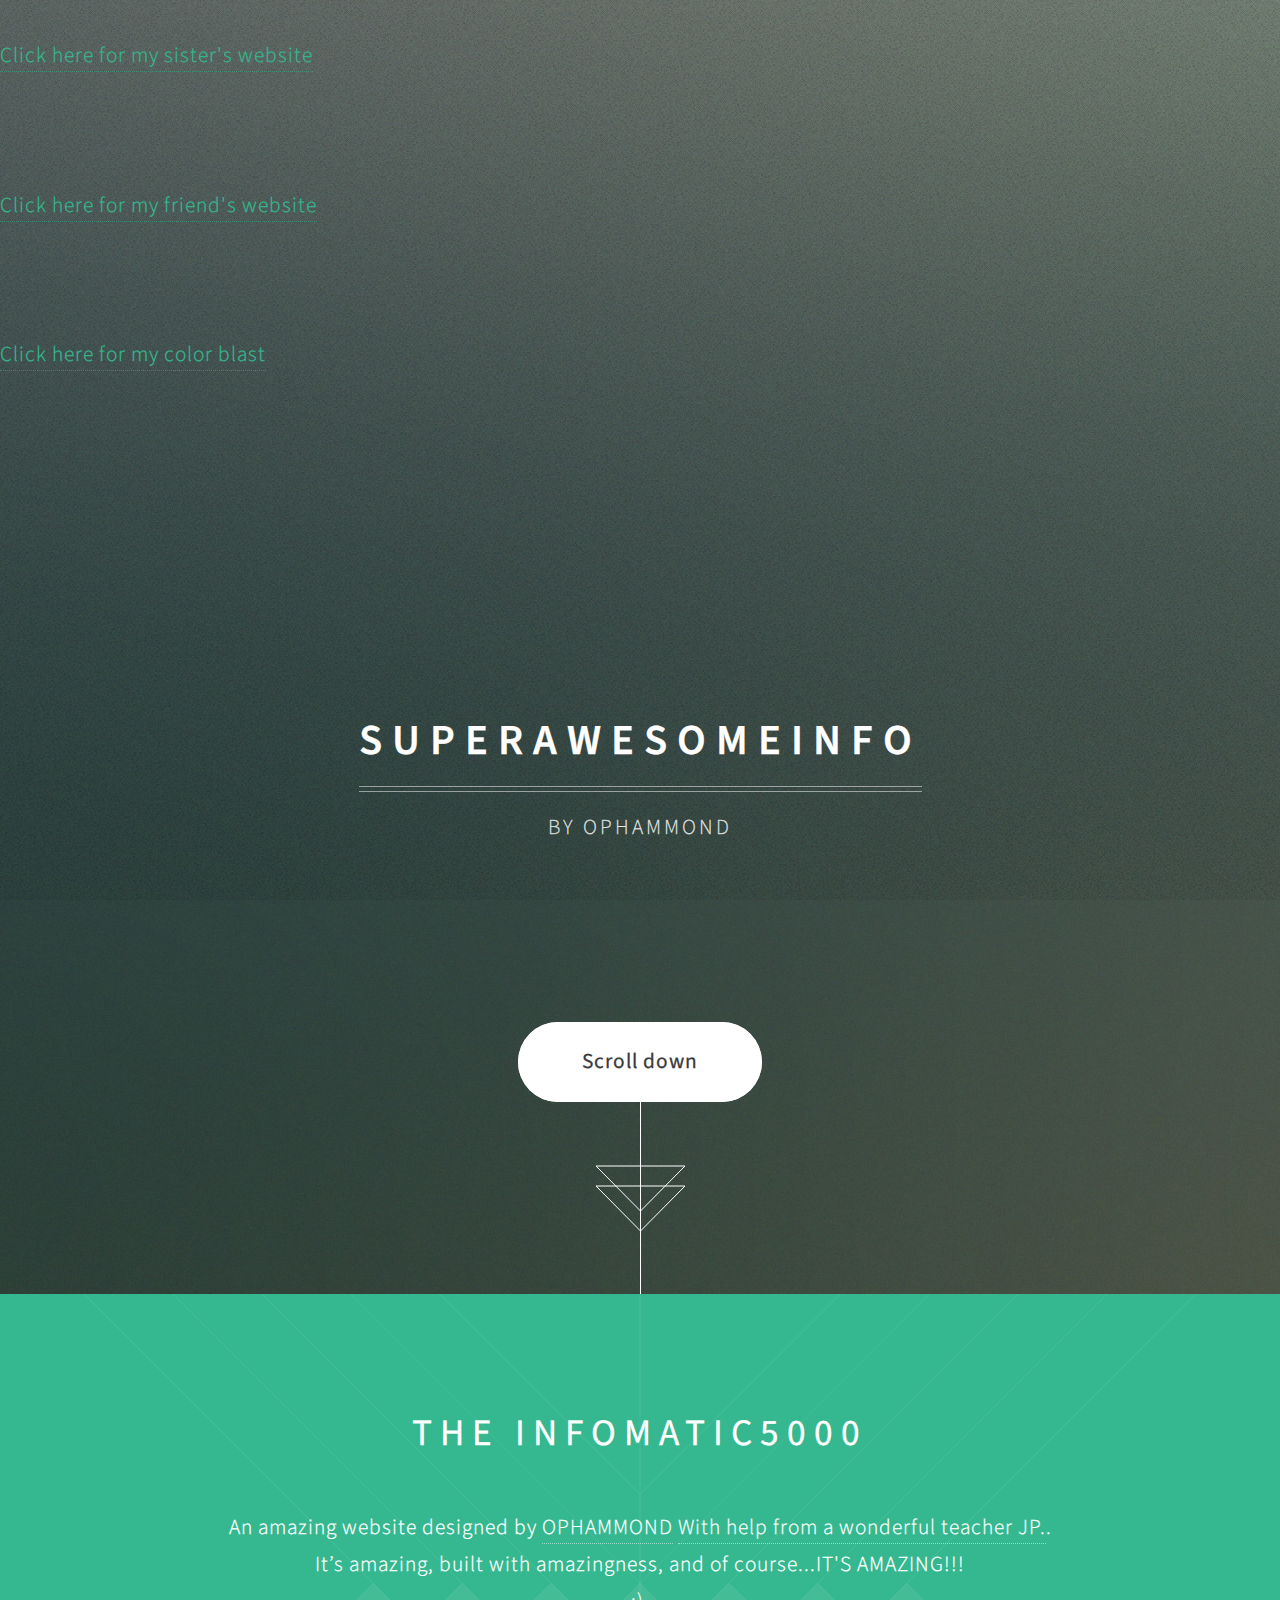
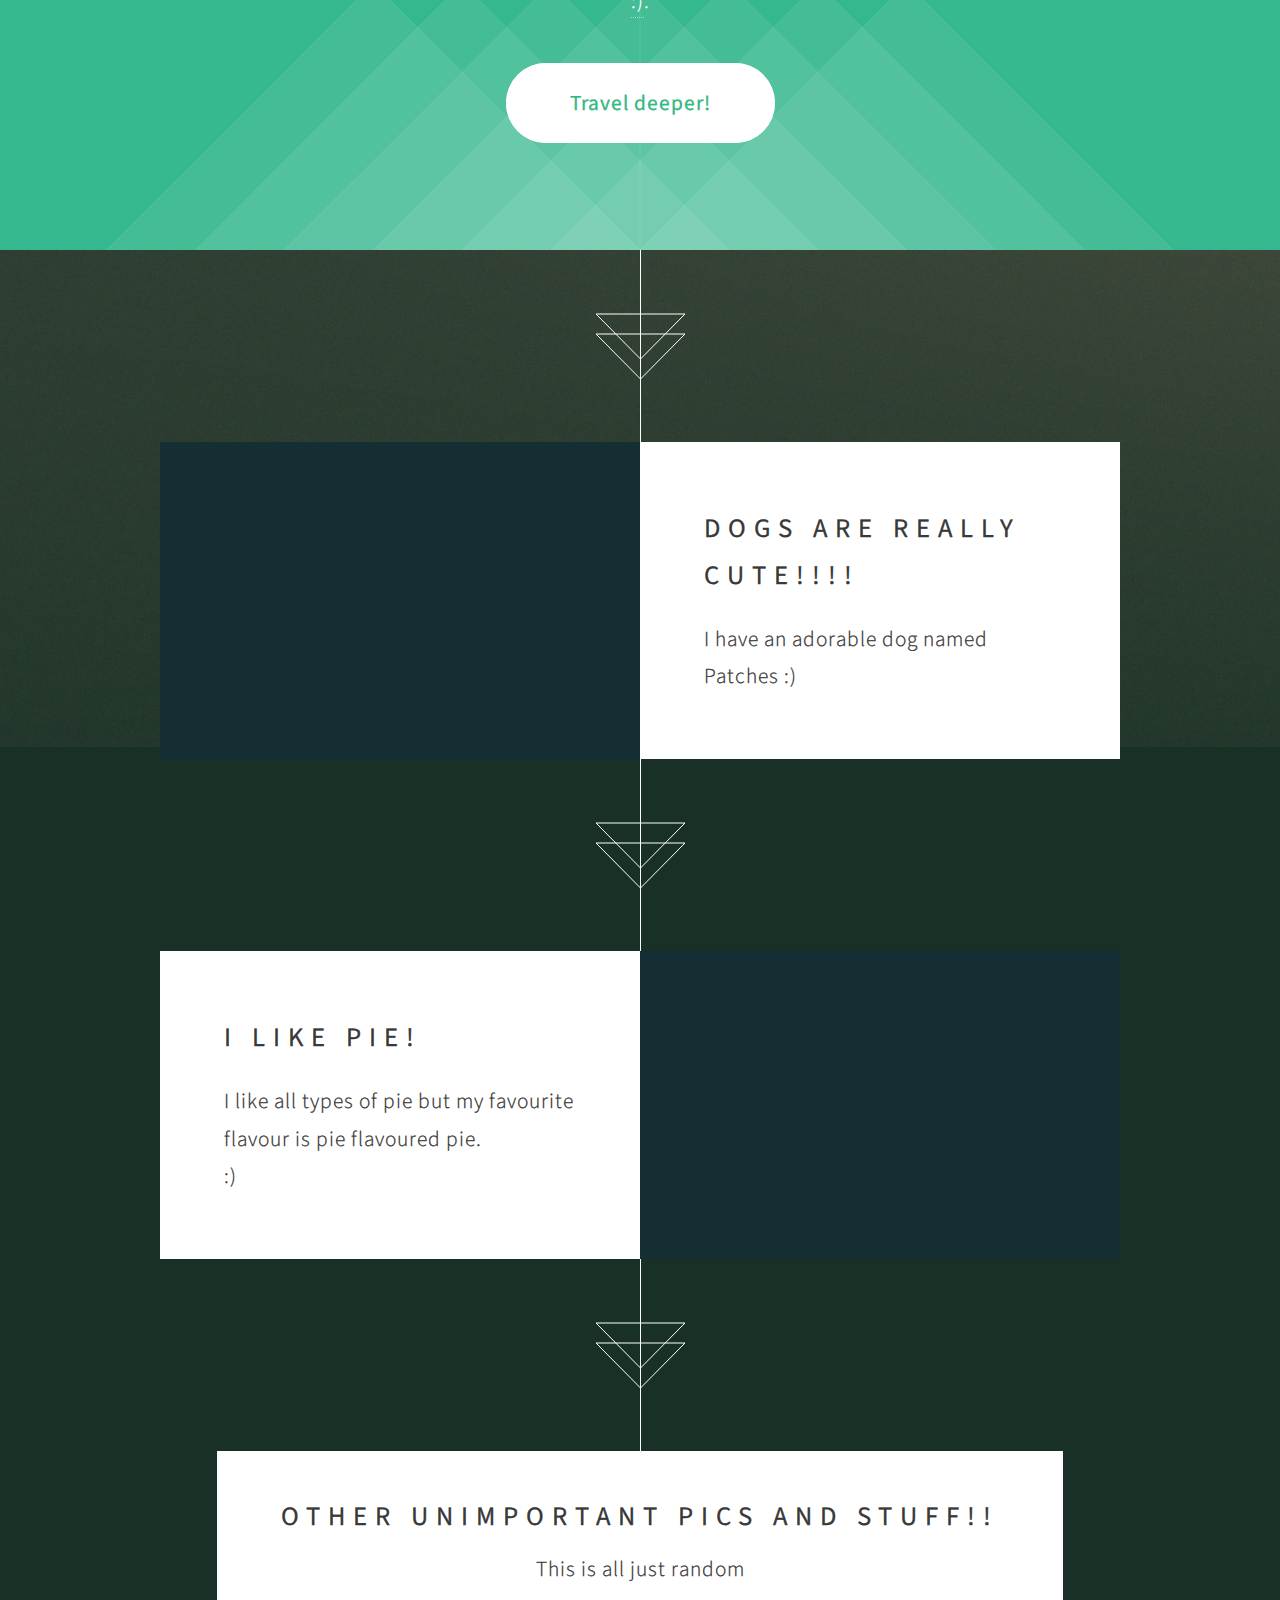
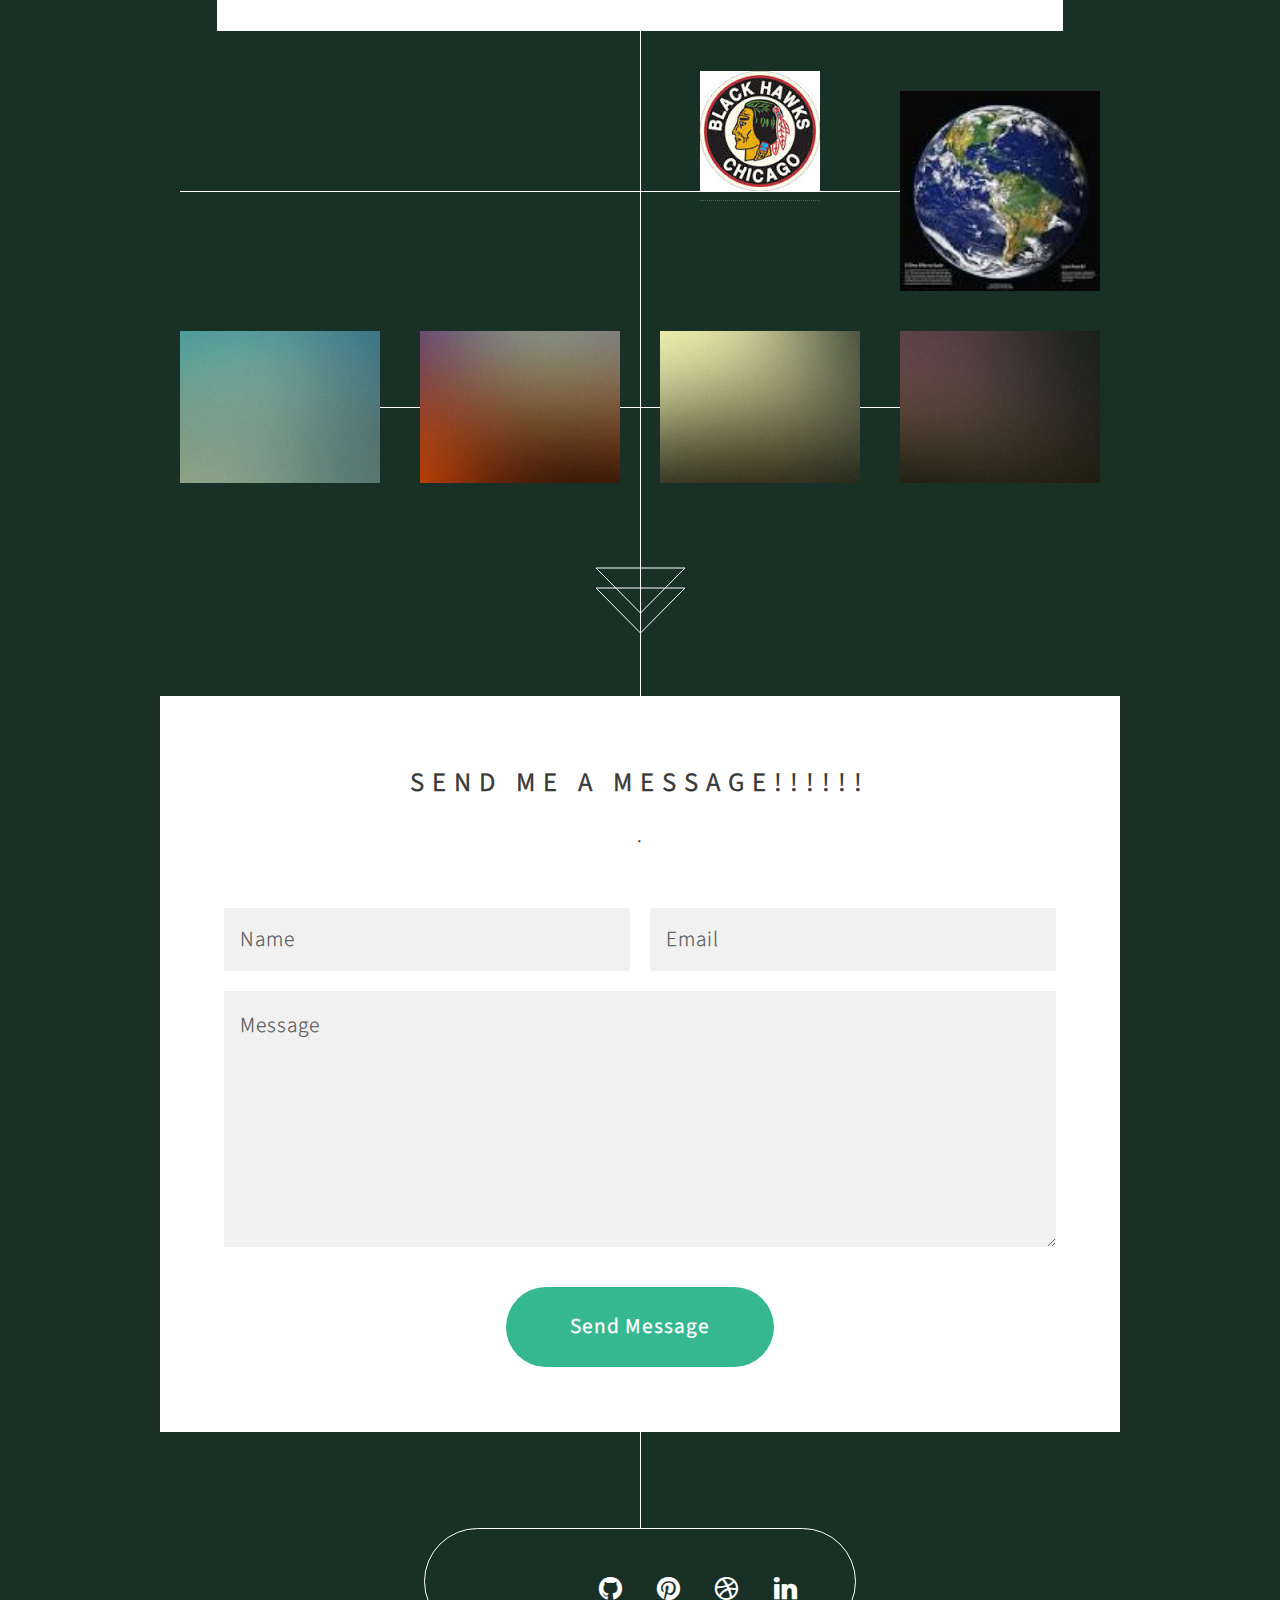
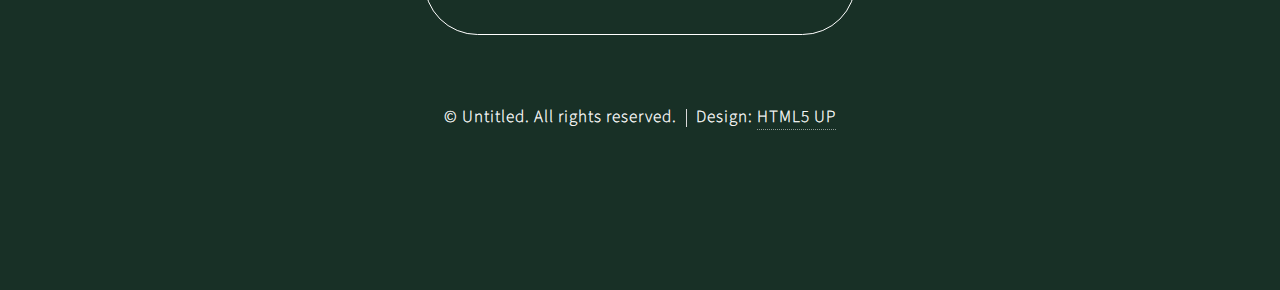
==== commit 8ad33568: "yay" ====
--- a/index.html
+++ b/index.html
@@ -27,7 +27,9 @@
 <br>
 <br>
 <a href="https://spongyolly.github.io">       <br> <br>            Click here for my friend's website</a>
-
+<br>
+<br>
+<a href="color-blast/index.html">       <br> <br>            Click here for my color blast</a>
 
 
 		<!-- Header -->
@@ -90,7 +92,7 @@
 						<div class="3u"><a href="https://encrypted-tbn0.gstatic.com/images?q=tbn:ANd9GcQrub_gvuKF8YL4TBE4BH5-heGqp2YjRnCporTaC-y3vga4V0sZbcVpwhHH" class="image fit"><img src="https://encrypted-tbn0.gstatic.com/images?q=tbn:ANd9GcQrub_gvuKF8YL4TBE4BH5-heGqp2YjRnCporTaC-y3vga4V0sZbcVpwhHH" alt="" title="Meow" /></a></div>
 						<div class="3u"><a href="https://encrypted-tbn3.gstatic.com/images?q=tbn:ANd9GcSp1w05kZ67IpSildHQcqklKth26nXEigQNfsV31NkxBosuk0iFtM6znLaI" class="image fit"><img src="https://encrypted-tbn3.gstatic.com/images?q=tbn:ANd9GcSp1w05kZ67IpSildHQcqklKth26nXEigQNfsV31NkxBosuk0iFtM6znLaI" alt="" title="Woof+Woof=Woof" /></a></div>
 						<div class="3u"><a href="[data-uri]" class=""><img src="[data-uri]" alt="" title="Will they win?" /></a></div>
-						<div class="3u"><a href="[data-uri]" class="image fit"><img src="[data-uri]" alt="" title="https://mrpotato.github.io" /></a></div>
+						<div class="3u"><a href="[data-uri]" class="image fit"><img src="[data-uri]" alt="" title="EARTH!!" /></a></div>
 					</div>
 					<div class="row 0%">
 						<div class="3u"><a href="images/fulls/05.jpg" class="image fit"><img src="images/thumbs/05.jpg" alt="" title="Cherish" /></a></div>
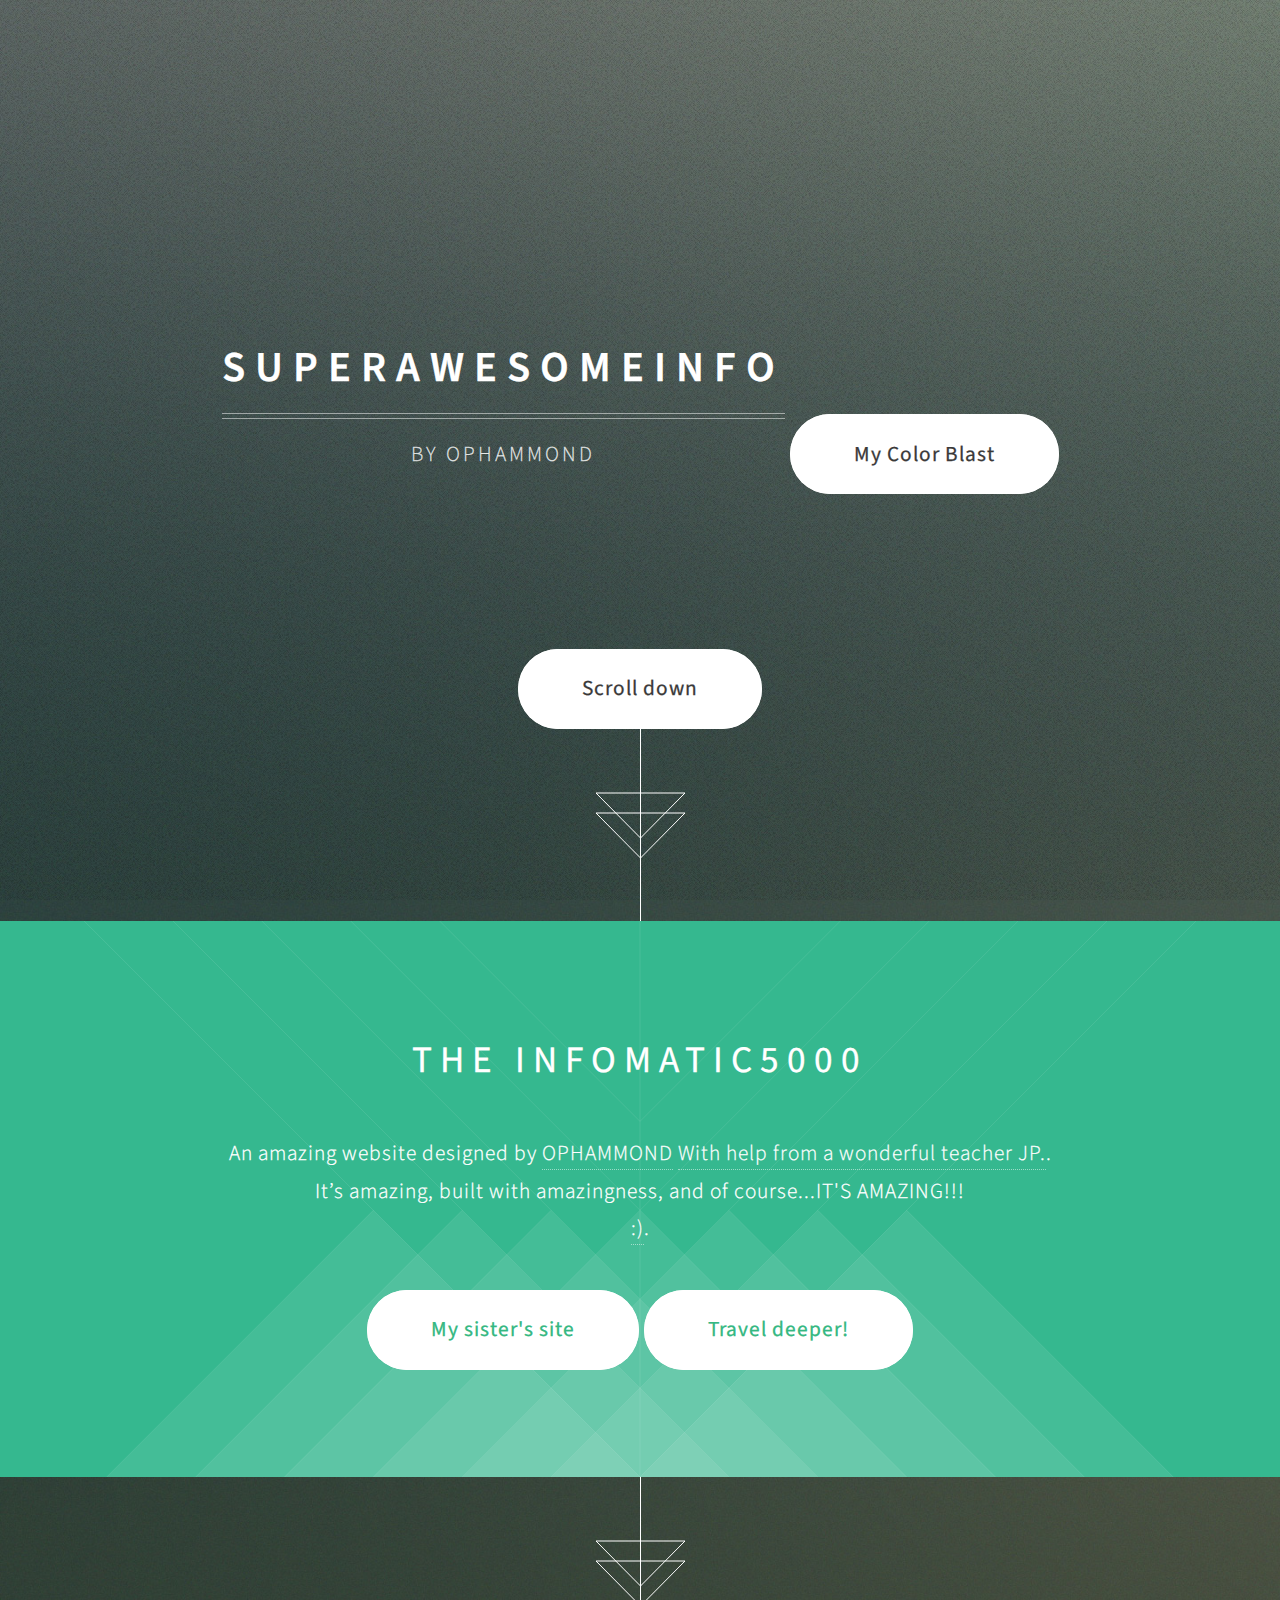
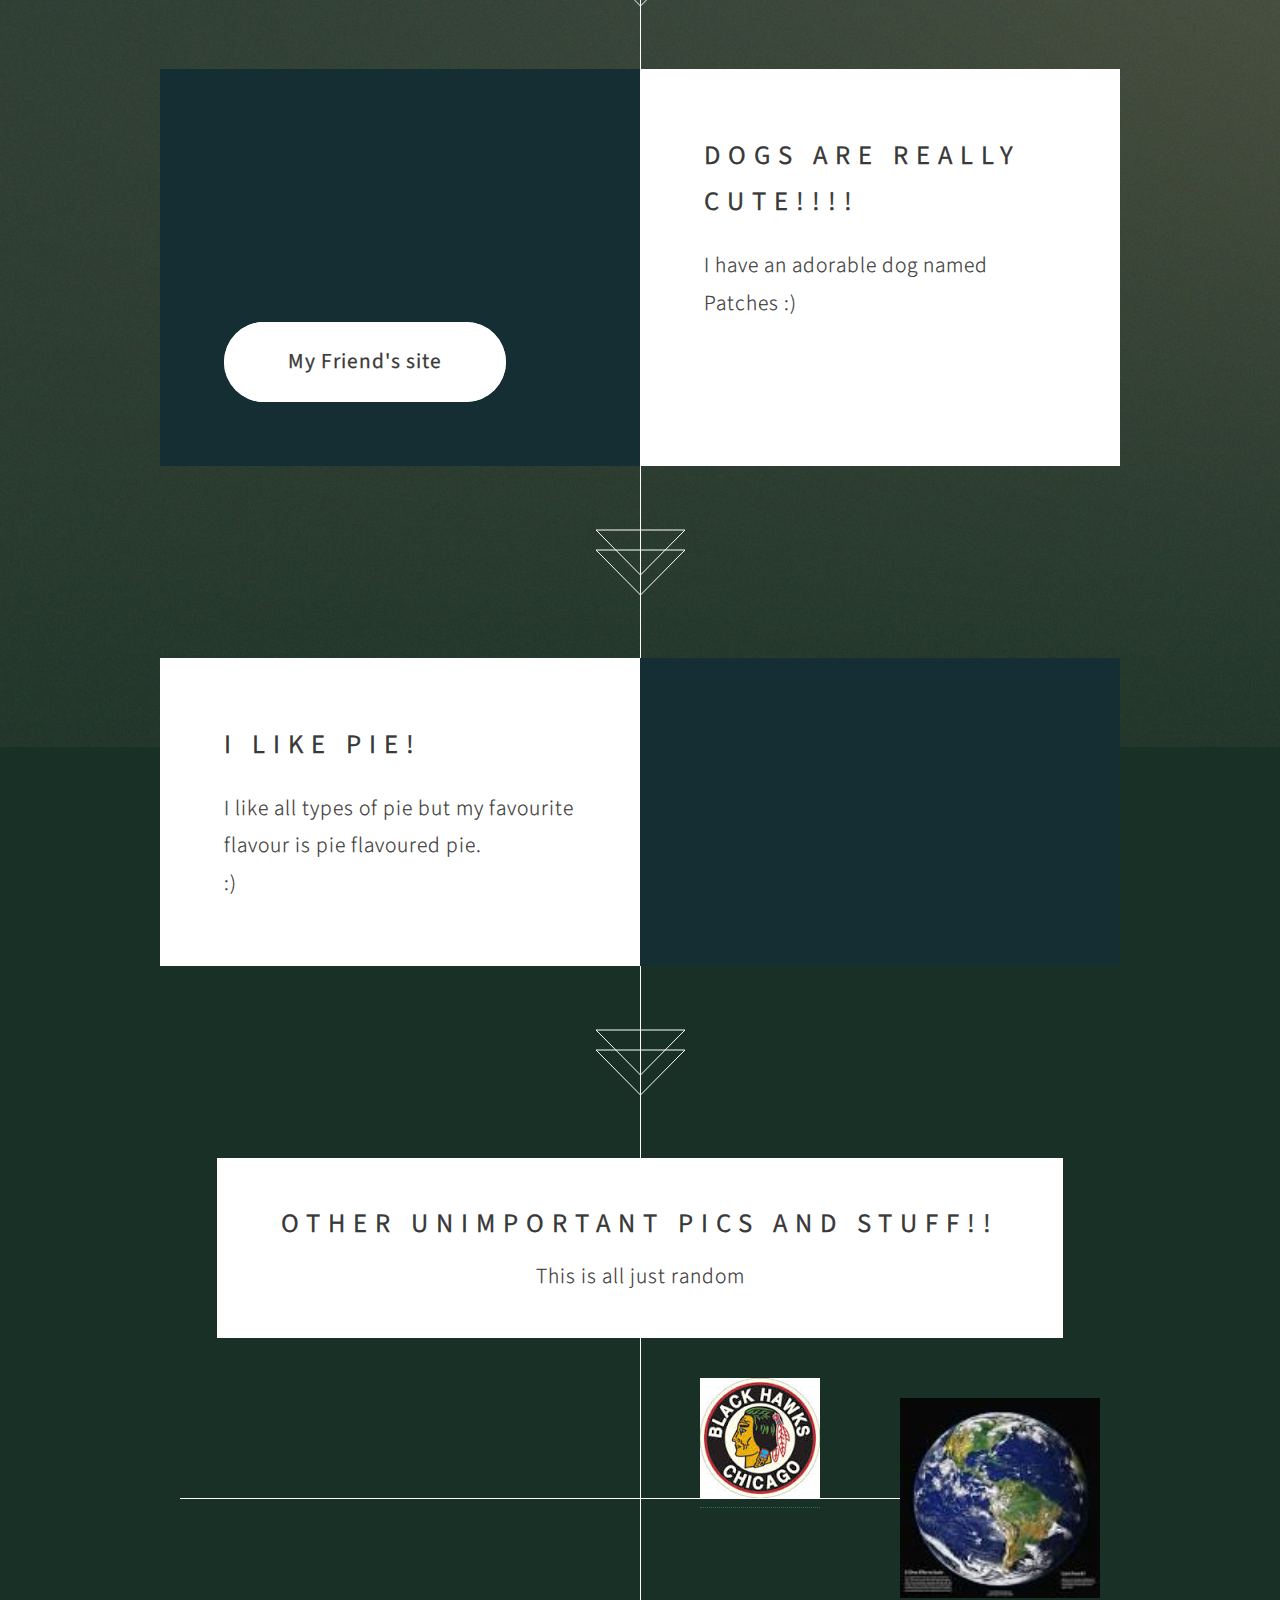
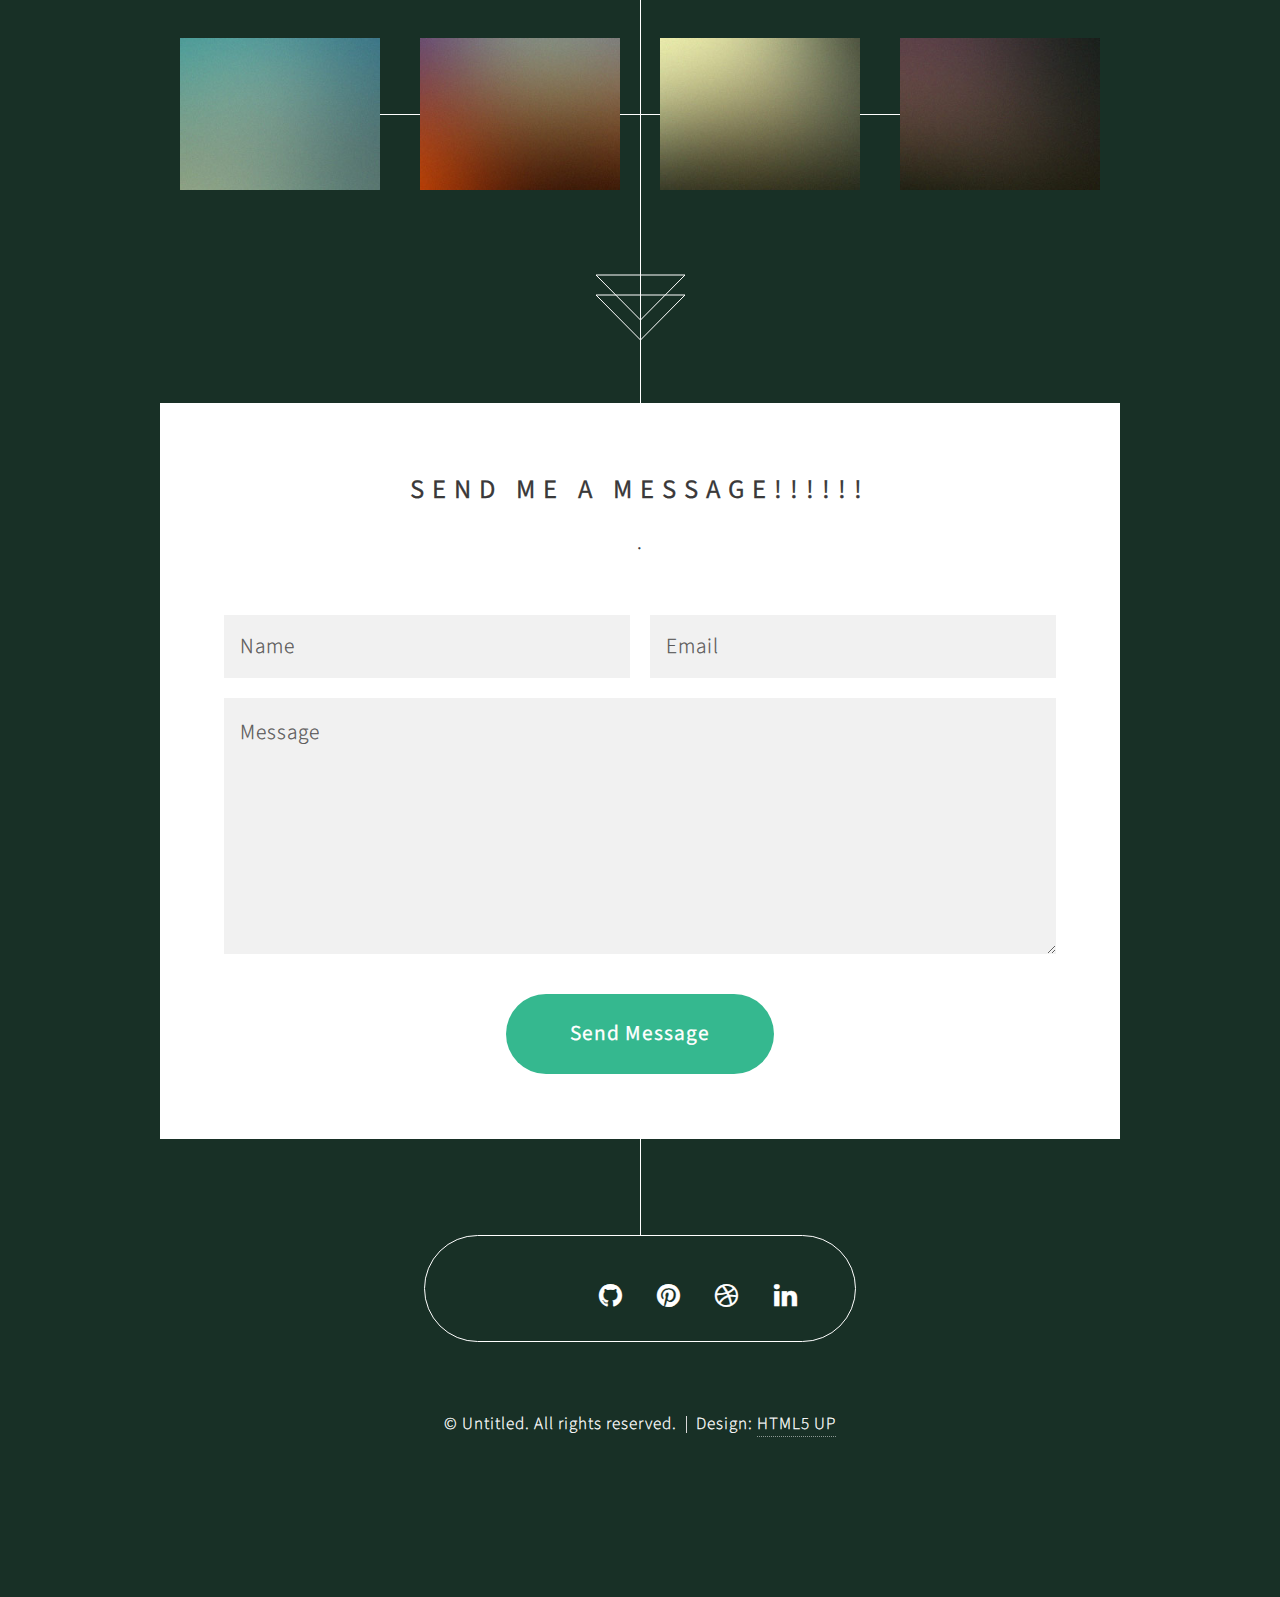
==== commit 6b3bd568: "yayayayay" ====
--- a/index.html
+++ b/index.html
@@ -23,14 +23,6 @@
 		<!--[if lte IE 8]><link rel="stylesheet" href="css/ie/v8.css" /><![endif]-->
 	</head>
 	<body>
-<a href="https://shwalesrawesome.github.io" target="_blank"  <br> <br>              Click here for my sister's website</a>
-<br>
-<br>
-<a href="https://spongyolly.github.io">       <br> <br>            Click here for my friend's website</a>
-<br>
-<br>
-<a href="color-blast/index.html">       <br> <br>            Click here for my color blast</a>
-
 
 		<!-- Header -->
 			<section id="header">
@@ -38,6 +30,7 @@
 					<h1>Superawesomeinfo</h1>
 					<p>By OPHAMMOND</p>
 				</header>
+				<a href="color-blast/index.html" class="button style2 scrolly-middle">My Color Blast</a>
 				<footer>
 					<a href="#banner" class="button style2 scrolly-middle">Scroll down</a>
 				</footer>
@@ -52,6 +45,7 @@
 				It’s amazing, built with amazingness, and of course...IT'S AMAZING!!!<br />
 				 <a href="http://html5up.net/license">:)</a>.</p>
 				<footer>
+				<a href="https://shwalesrawesome.github.io" class="button style2 scrolly-middle">My sister's site</a>
 					<a href="#first" class="button style2 scrolly">Travel deeper!</a>
 				</footer>
 			</section>
@@ -63,9 +57,11 @@
 					<header>
 						<h2>Dogs are really cute!!!!<br />
 						</h2>
+						
 					</header>
 					<p>I have an adorable dog named Patches :)</p>
 				</div>
+				<a href="https://spongyolly.github.io" class="button style2 scrolly-middle">My Friend's site</a>
 			</article>
           
 		<!-- Feature 2 -->
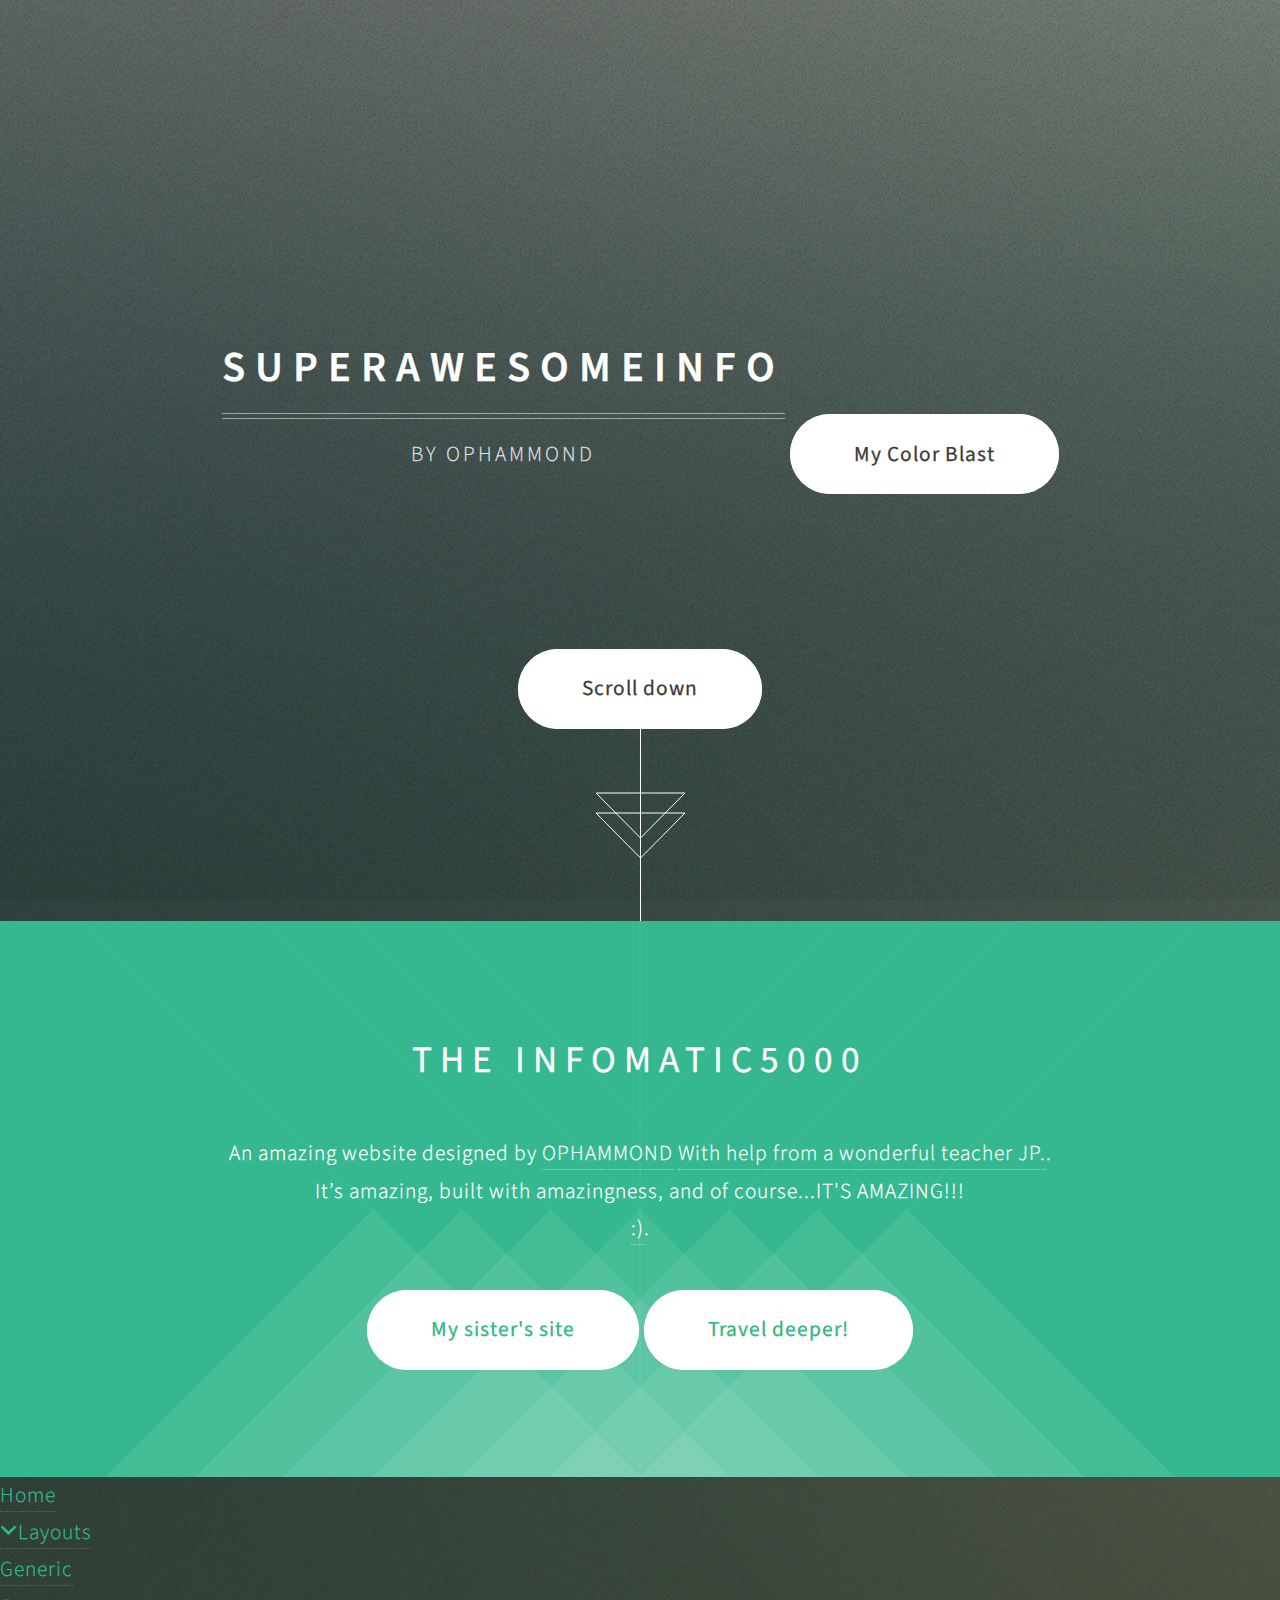
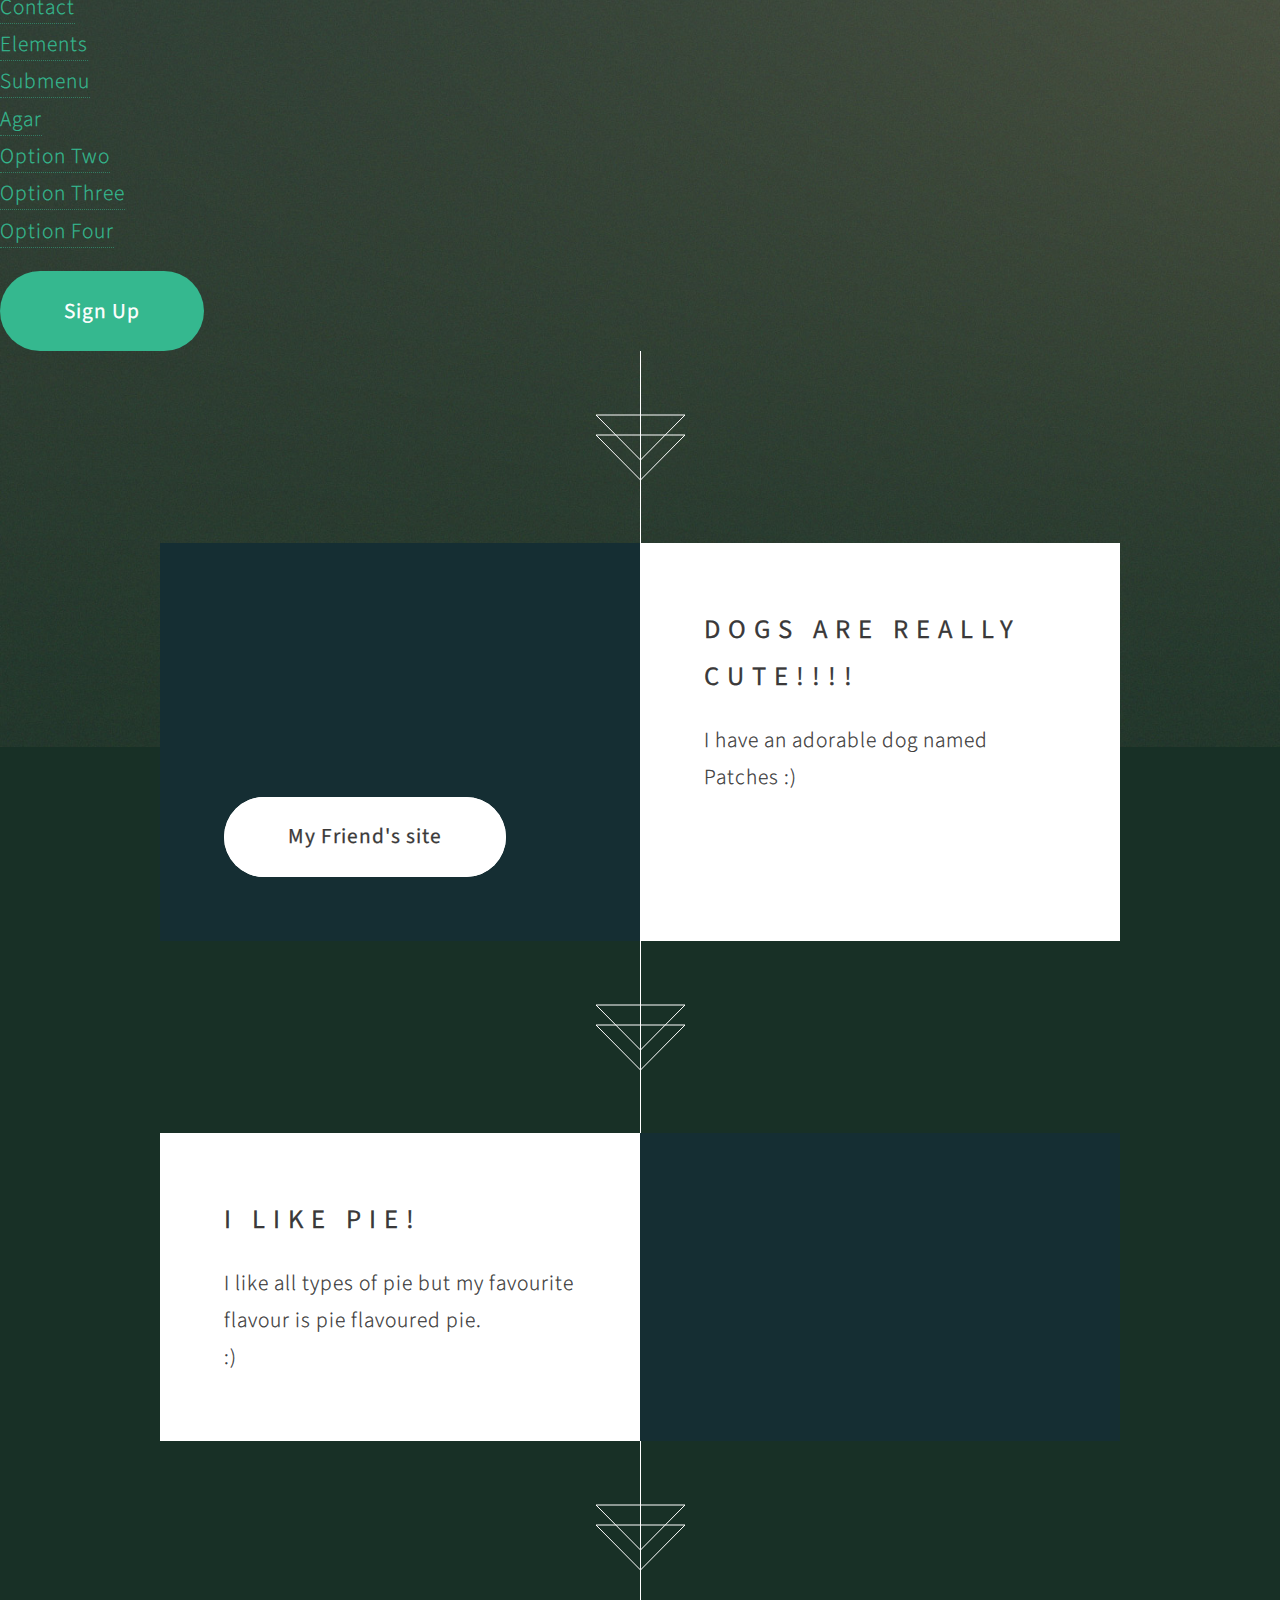
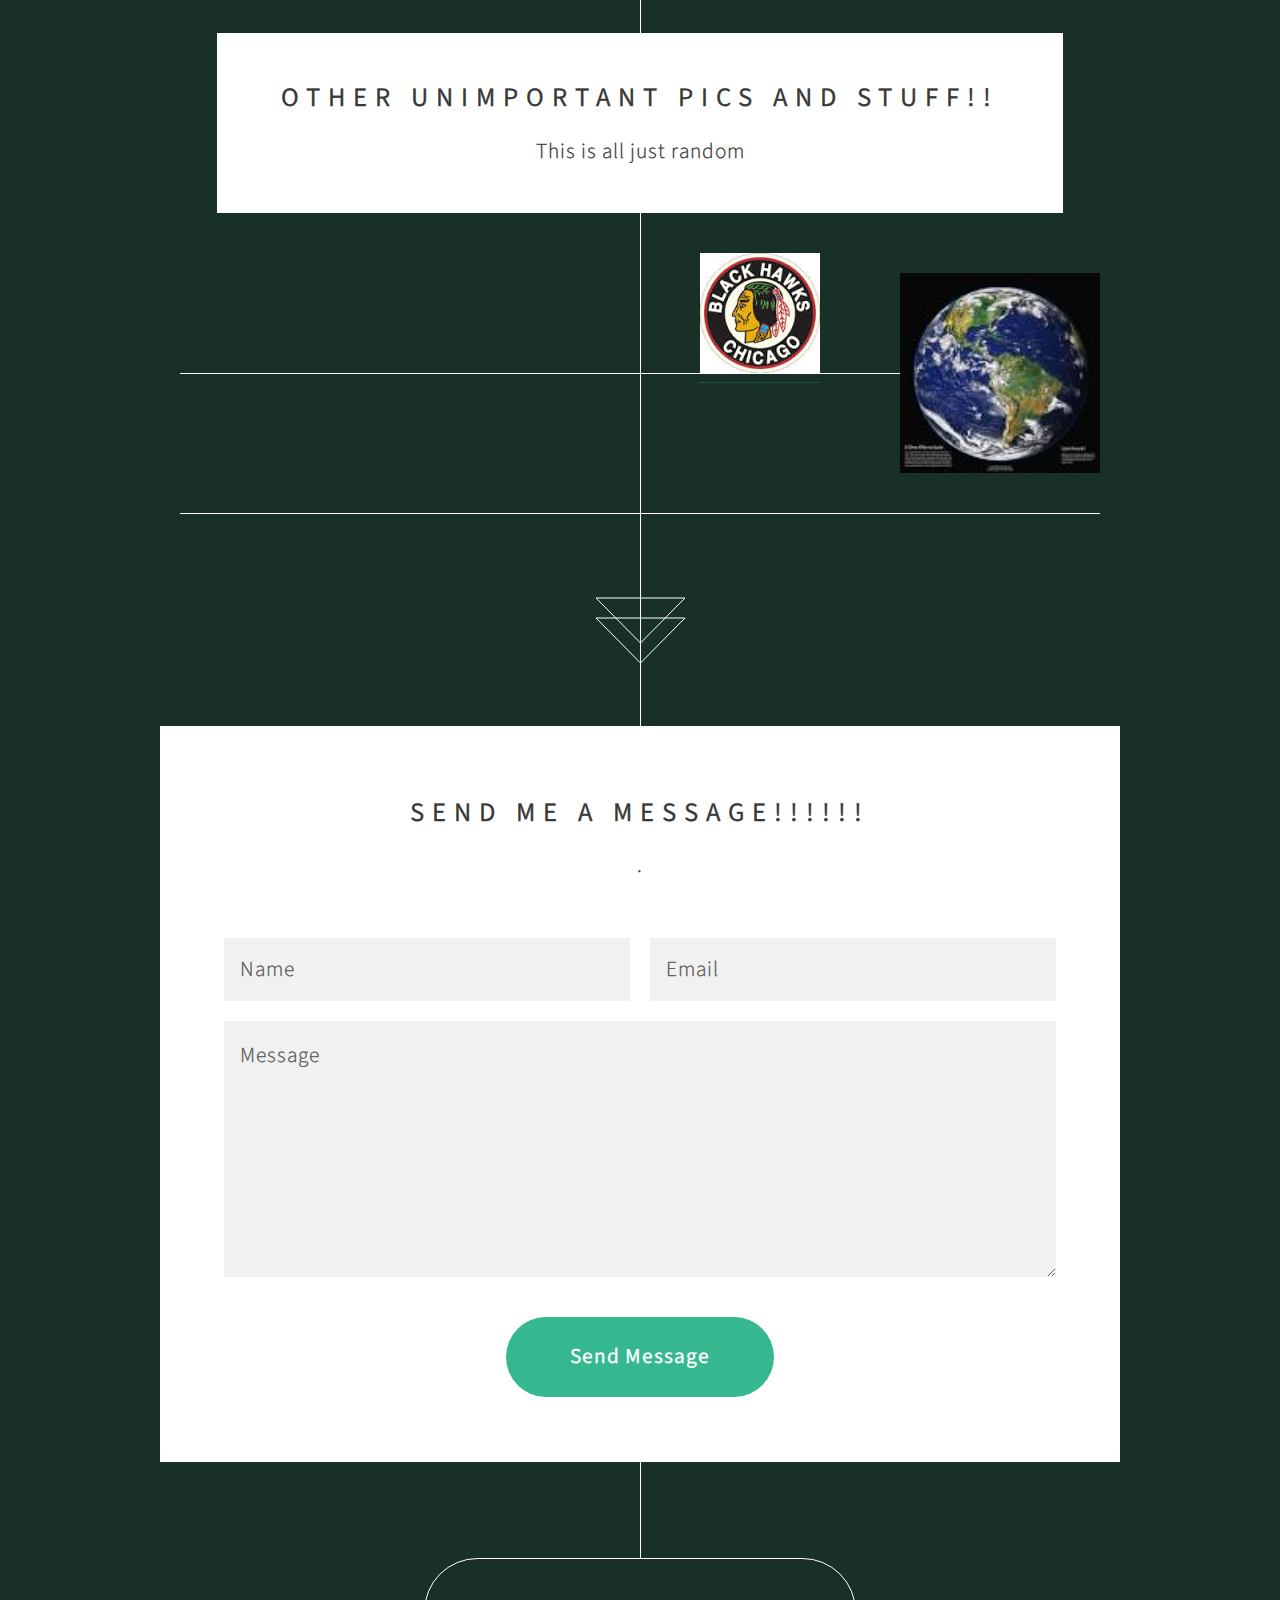
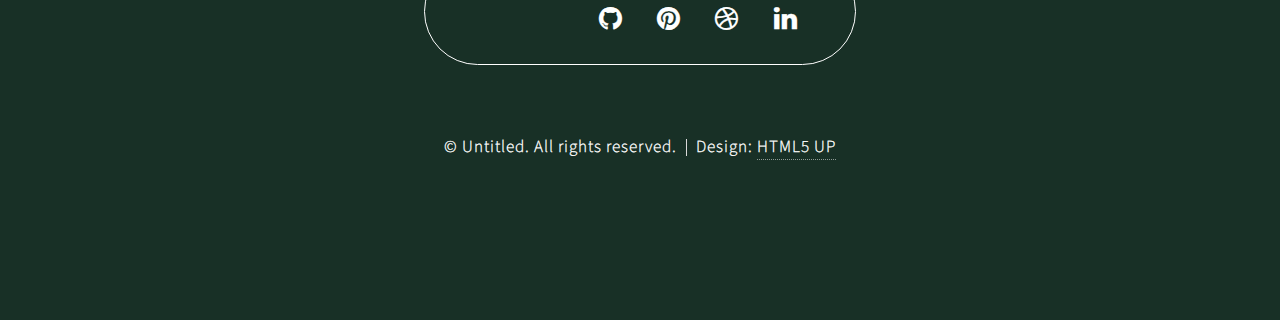
==== commit 8b2ce72f: "q" ====
--- a/index.html
+++ b/index.html
@@ -4,9 +4,11 @@
 	html5up.net | @n33co
 	Free for personal and commercial use under the CCA 3.0 license (html5up.net/license)
 -->
+
 <html>
 	<head>
 		<title>Superawesomeinfo</title>
+		
 		<meta http-equiv="content-type" content="text/html; charset=utf-8" />
 		<meta name="description" content="" />
 		<meta name="keywords" content="" />
@@ -18,6 +20,7 @@
 		<script src="js/init.js"></script>
 		<noscript>
 			<link rel="stylesheet" href="css/skel.css" />
+			
 			<link rel="stylesheet" href="css/style.css" />
 		</noscript>
 		<!--[if lte IE 8]><link rel="stylesheet" href="css/ie/v8.css" /><![endif]-->
@@ -49,7 +52,30 @@
 					<a href="#first" class="button style2 scrolly">Travel deeper!</a>
 				</footer>
 			</section>
-
+<nav id="nav">
+						<ul>
+							<li><a href="index.html">Home</a></li>
+							<li>
+								<a href="#" class="icon fa-angle-down">Layouts</a>
+								<ul>
+									<li><a href="generic.html">Generic</a></li>
+									<li><a href="contact.html">Contact</a></li>
+									<li><a href="elements.html">Elements</a></li>
+									<li>
+										<a href="#">Submenu</a>
+										<ul>
+											<li><a href="color-blast/index.html">Agar</a></li>
+											<li><a href="#">Option Two</a></li>
+											<li><a href="#">Option Three</a></li>
+											<li><a href="#">Option Four</a></li>
+										</ul>
+									</li>
+								</ul>
+							</li>
+							<li><a href="#" class="button">Sign Up</a></li>
+						</ul>
+					</nav>
+		
 		<!-- Feature 1 -->
 			<article id="first" class="container box style1 right">
 				<a href="#" class="image fit"><img src="http://www.cdc.gov/animalimportation/images/dog2.jpg" alt="" /></a>
@@ -91,14 +117,14 @@
 						<div class="3u"><a href="[data-uri]" class="image fit"><img src="[data-uri]" alt="" title="EARTH!!" /></a></div>
 					</div>
 					<div class="row 0%">
-						<div class="3u"><a href="images/fulls/05.jpg" class="image fit"><img src="images/thumbs/05.jpg" alt="" title="Cherish" /></a></div>
-						<div class="3u"><a href="images/fulls/06.jpg" class="image fit"><img src="images/thumbs/06.jpg" alt="" title="Different." /></a></div>
-						<div class="3u"><a href="images/fulls/07.jpg" class="image fit"><img src="images/thumbs/07.jpg" alt="" title="History was made here" /></a></div>
-						<div class="3u"><a href="images/fulls/08.jpg" class="image fit"><img src="images/thumbs/08.jpg" alt="" title="People come and go and walk away" /></a></div>
+						<div class="3u"><a href="http://scienceblogs.com/startswithabang/files/2010/03/Pumpkin_Pie_lg.jpeg" class="image fit"><img src="http://scienceblogs.com/startswithabang/files/2010/03/Pumpkin_Pie_lg.jpeg" alt="" title="Pie!!" /></a></div>
+						<div class="3u"><a href="http://upload.wikimedia.org/wikipedia/commons/0/0c/Cow_female_black_white.jpg" class="image fit"><img src="http://upload.wikimedia.org/wikipedia/commons/0/0c/Cow_female_black_white.jpg" alt="" title="Moooooo!" /></a></div>
+						<div class="3u"><a href="http://cdn-static.denofgeek.com/sites/denofgeek/files/styles/insert_main_wide_image/public/2/09//minions.jpg?itok=DPYfo3YQ" class="image fit"><img src="http://cdn-static.denofgeek.com/sites/denofgeek/files/styles/insert_main_wide_image/public/2/09//minions.jpg?itok=DPYfo3YQ" alt="" title="Minions" /></a></div>
+						<div class="3u"><a href="https://fbcdn-profile-a.akamaihd.net/hprofile-ak-xat1/v/t1.0-1/c0.0.200.200/p200x200/11330001_576843482458002_5713655489698940706_n.jpg?oh=32ebc9083263856084d2a34ee0eb9197&oe=55FCF363&__gda__=1441883529_b7b47d882dd9725ffe2d6a43e91cbf35" class="image fit"><img src="https://fbcdn-profile-a.akamaihd.net/hprofile-ak-xat1/v/t1.0-1/c0.0.200.200/p200x200/11330001_576843482458002_5713655489698940706_n.jpg?oh=32ebc9083263856084d2a34ee0eb9197&oe=55FCF363&__gda__=1441883529_b7b47d882dd9725ffe2d6a43e91cbf35" alt="" title="Kellett Is The Best" /></a></div>
 					</div>
 				</div>
 			</article>
-
+            <ol></ol>
 		<!-- Contact -->
 			<article class="container box style3">
 				<header>
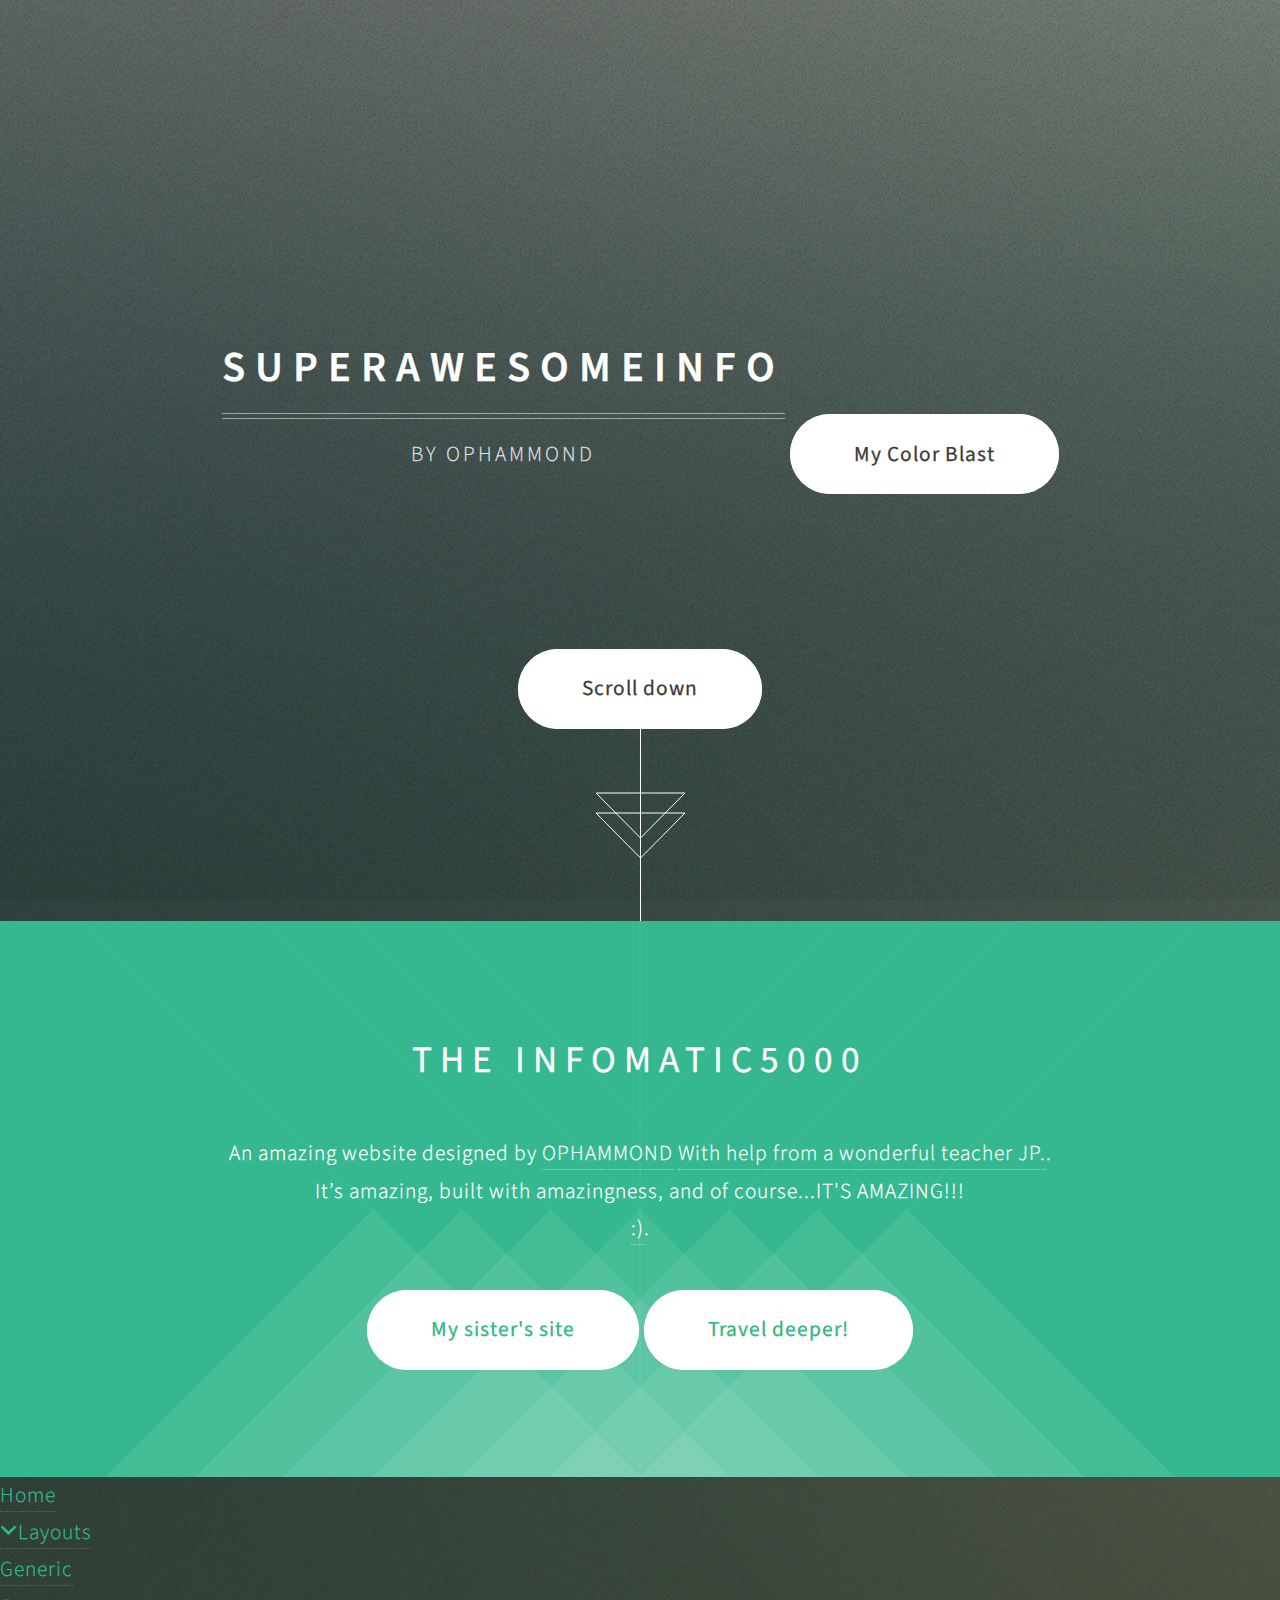
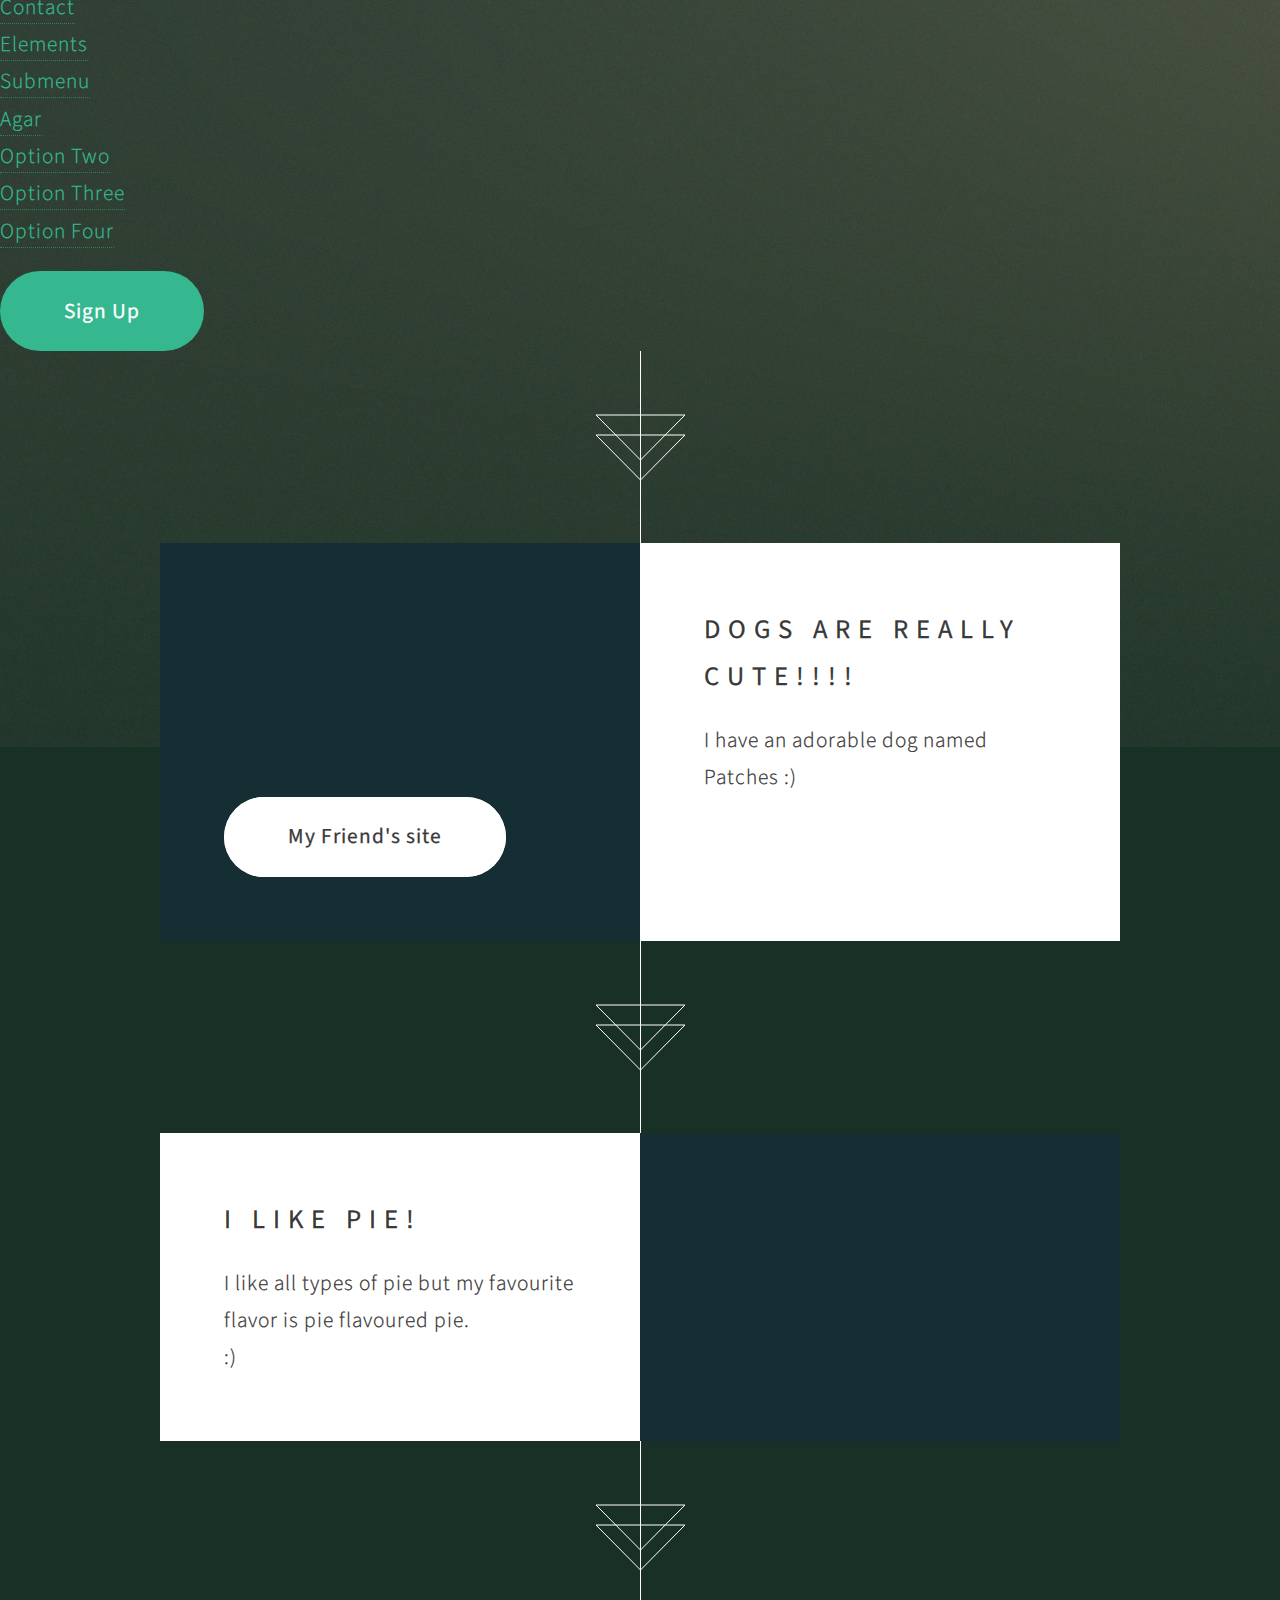
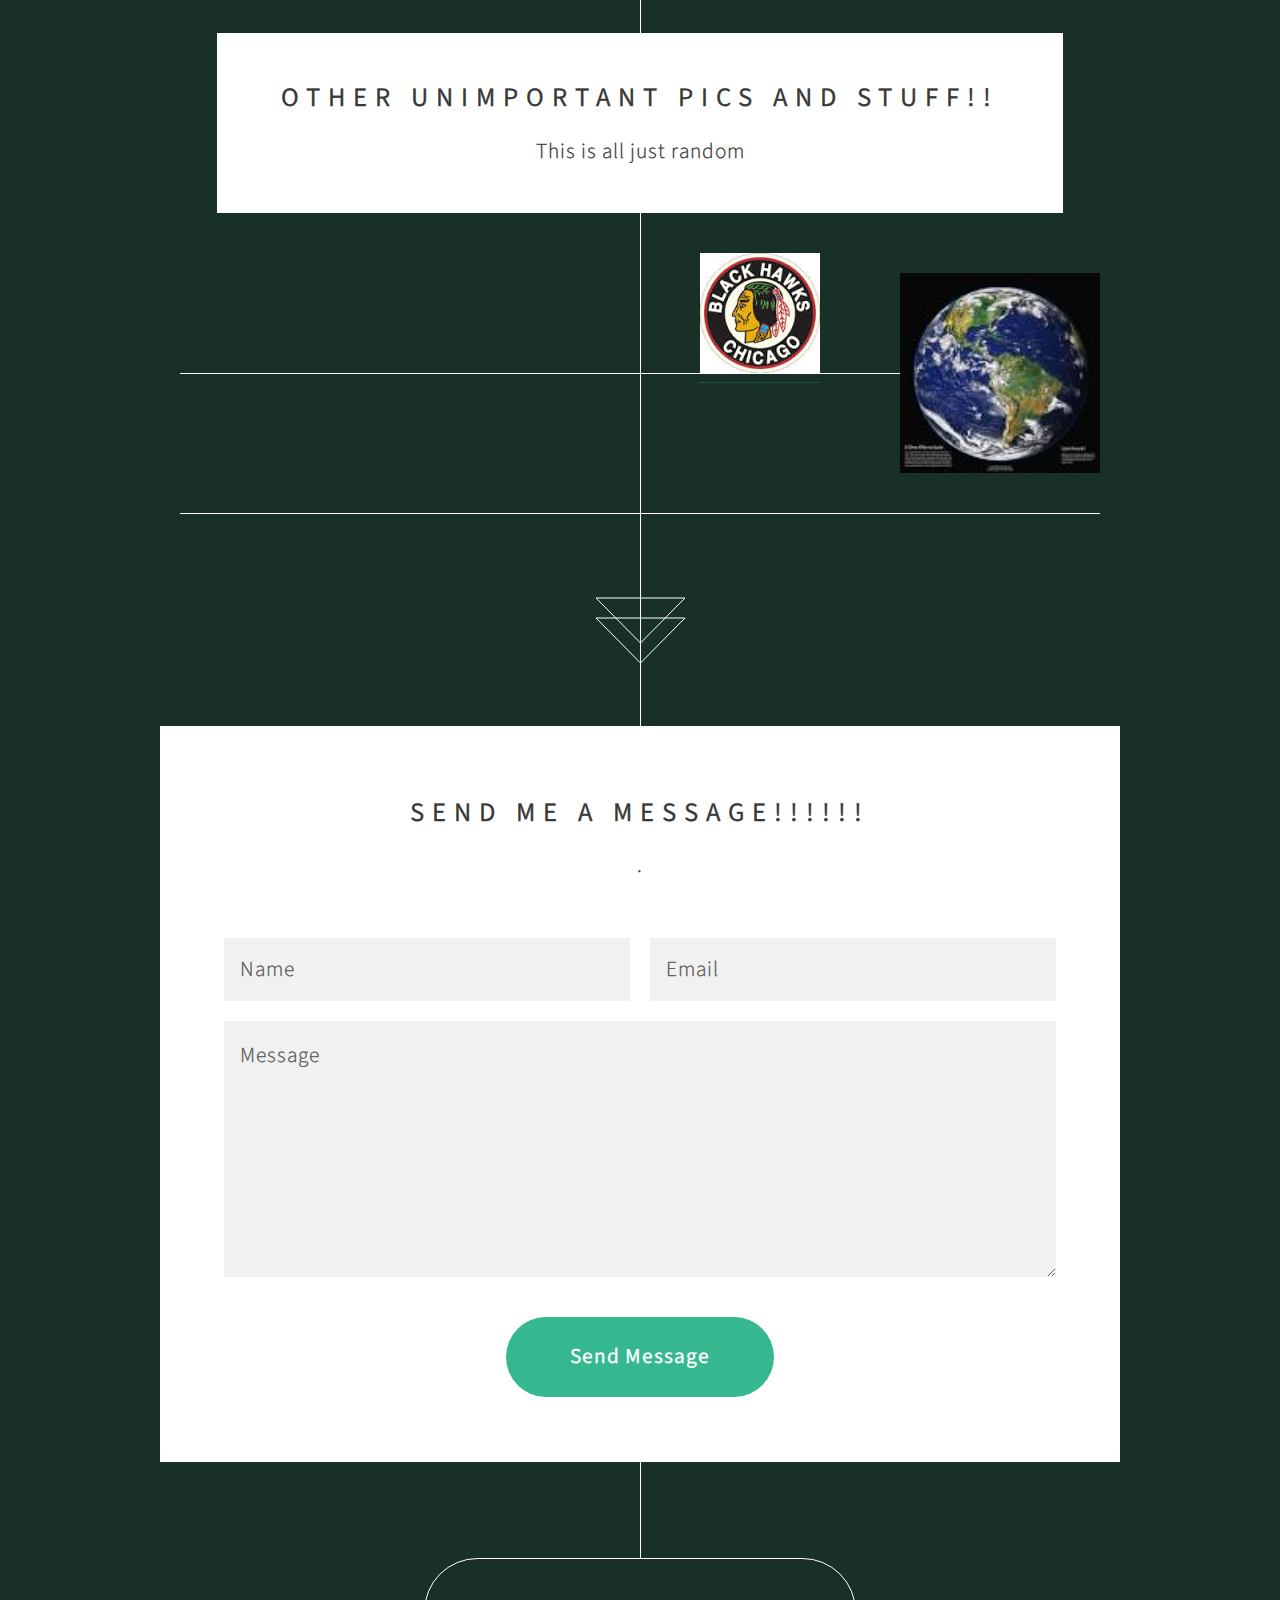
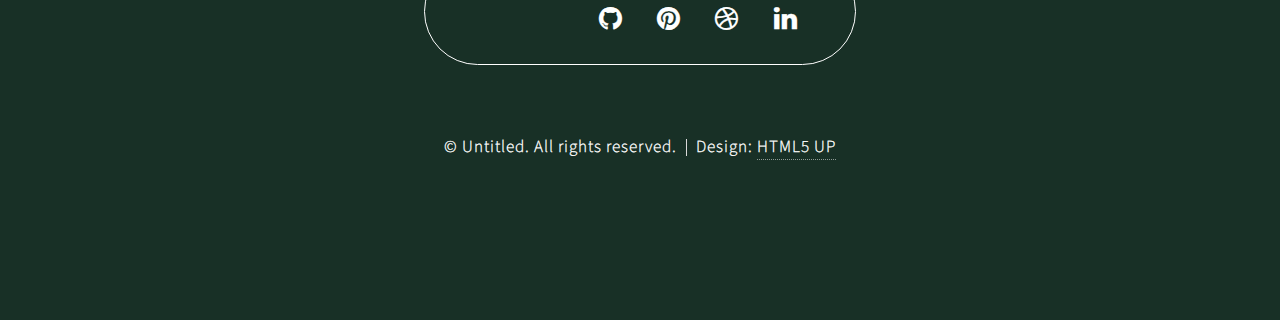
==== commit 9286111f: "1" ====
--- a/index.html
+++ b/index.html
@@ -98,7 +98,7 @@
 						<h2>I like pie!<br />
 						</h2>
 					</header>
-					<p>I like all types of pie but my favourite flavour is pie flavoured pie.<br> :)</p>
+					<p>I like all types of pie but my favourite flavor is pie flavoured pie.<br> :)</p>
 				</div>
 			</article>
 
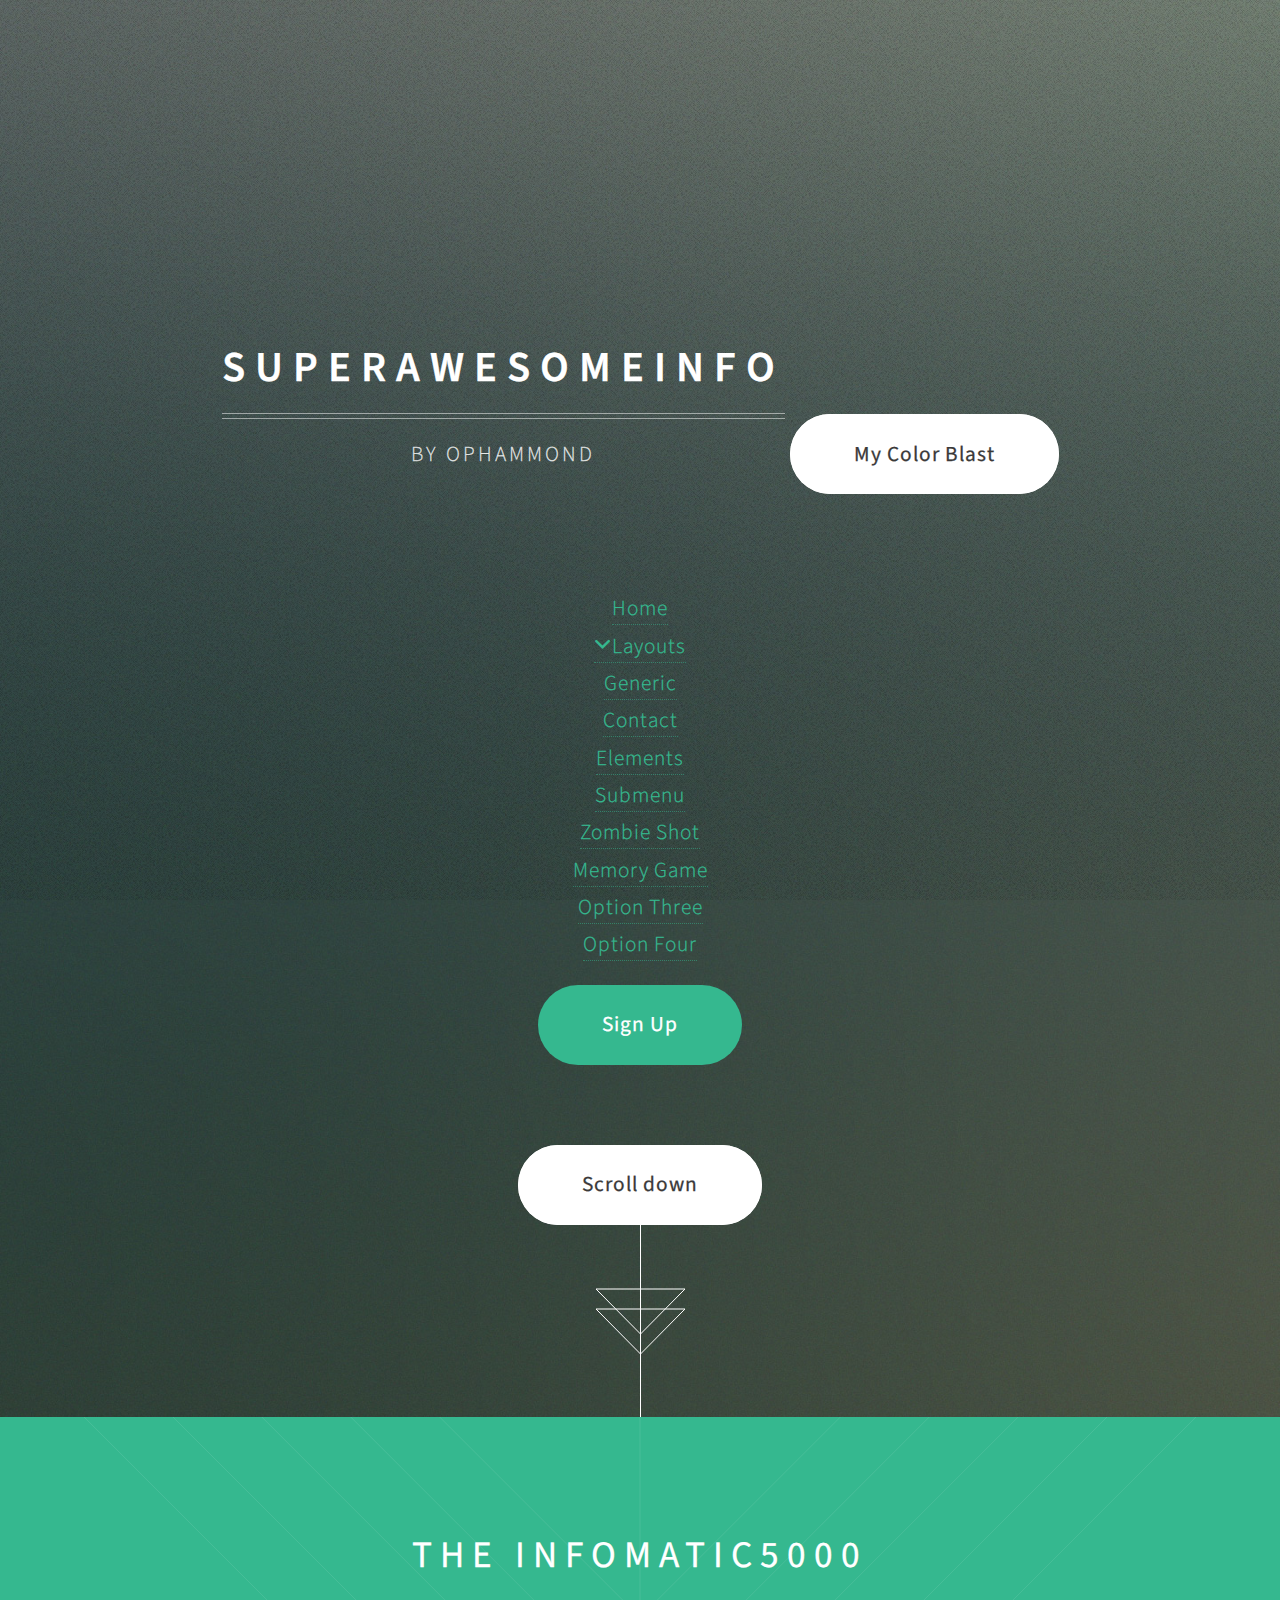
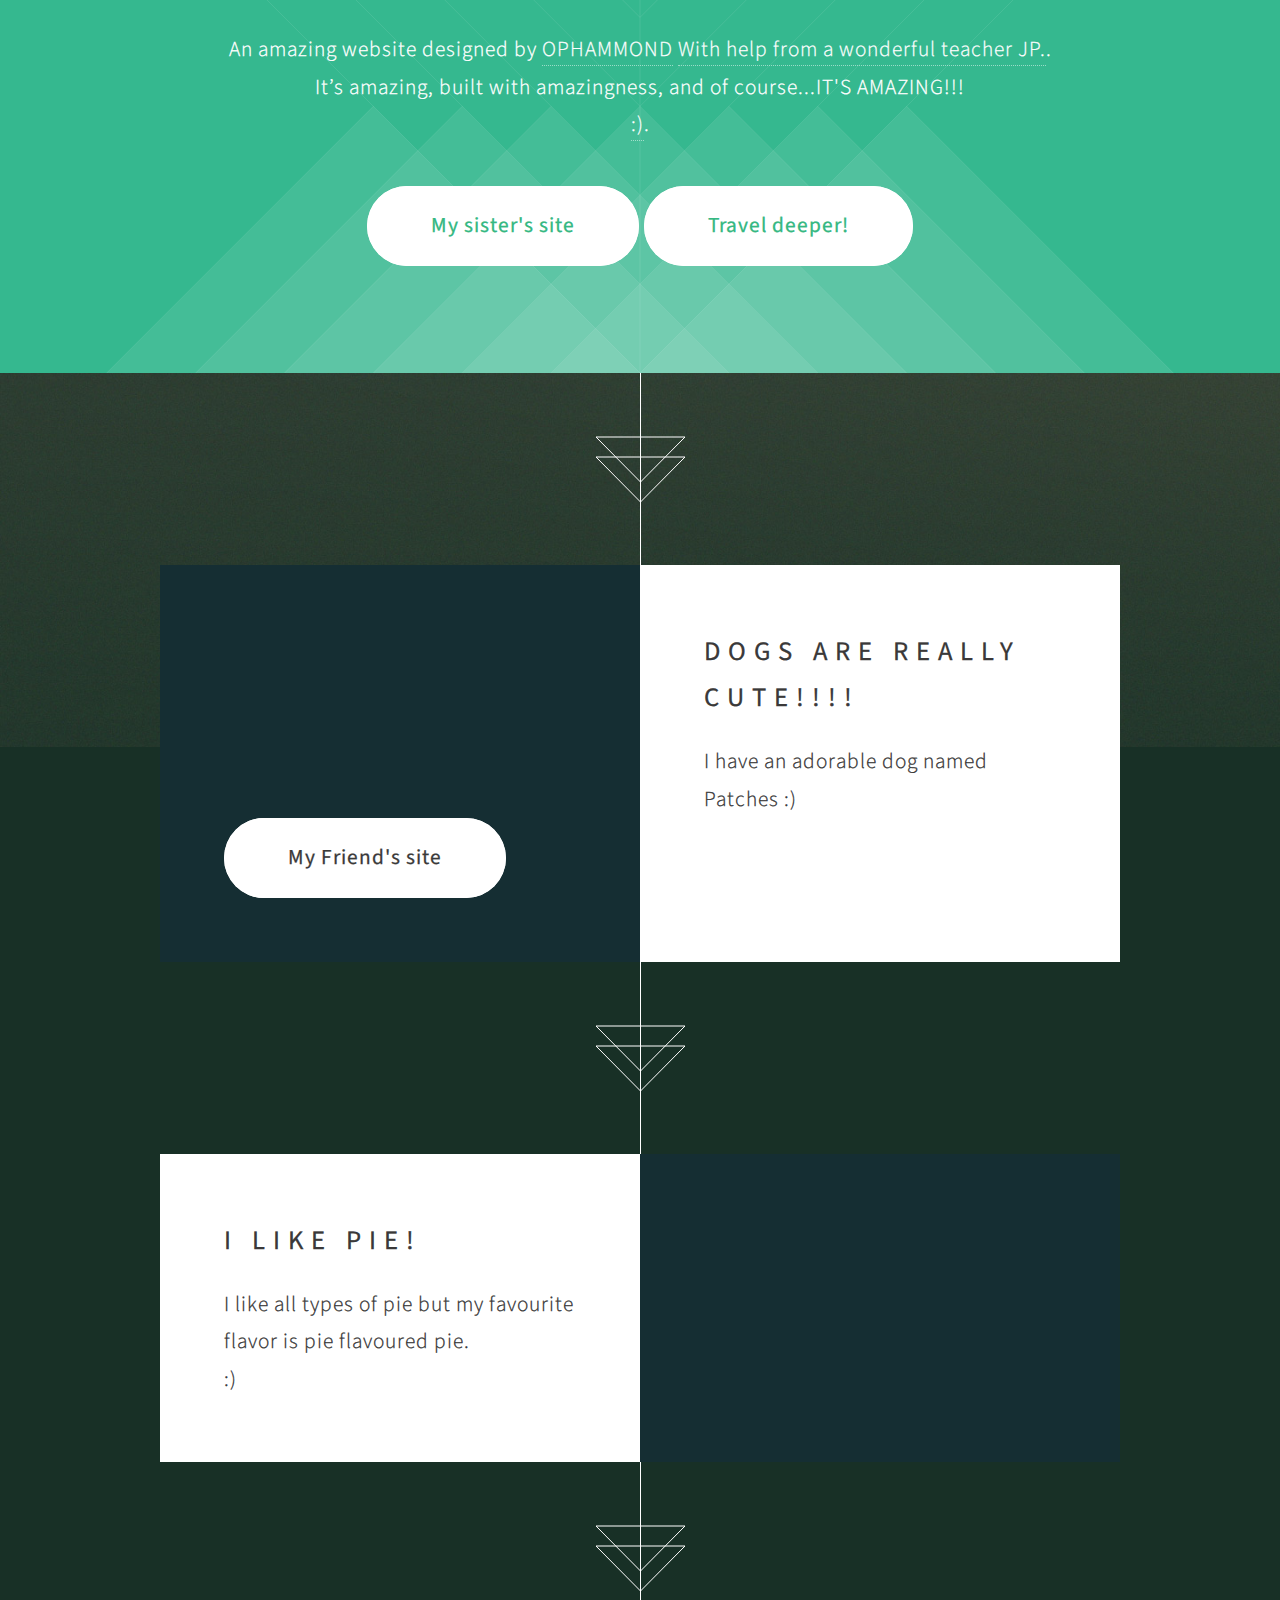
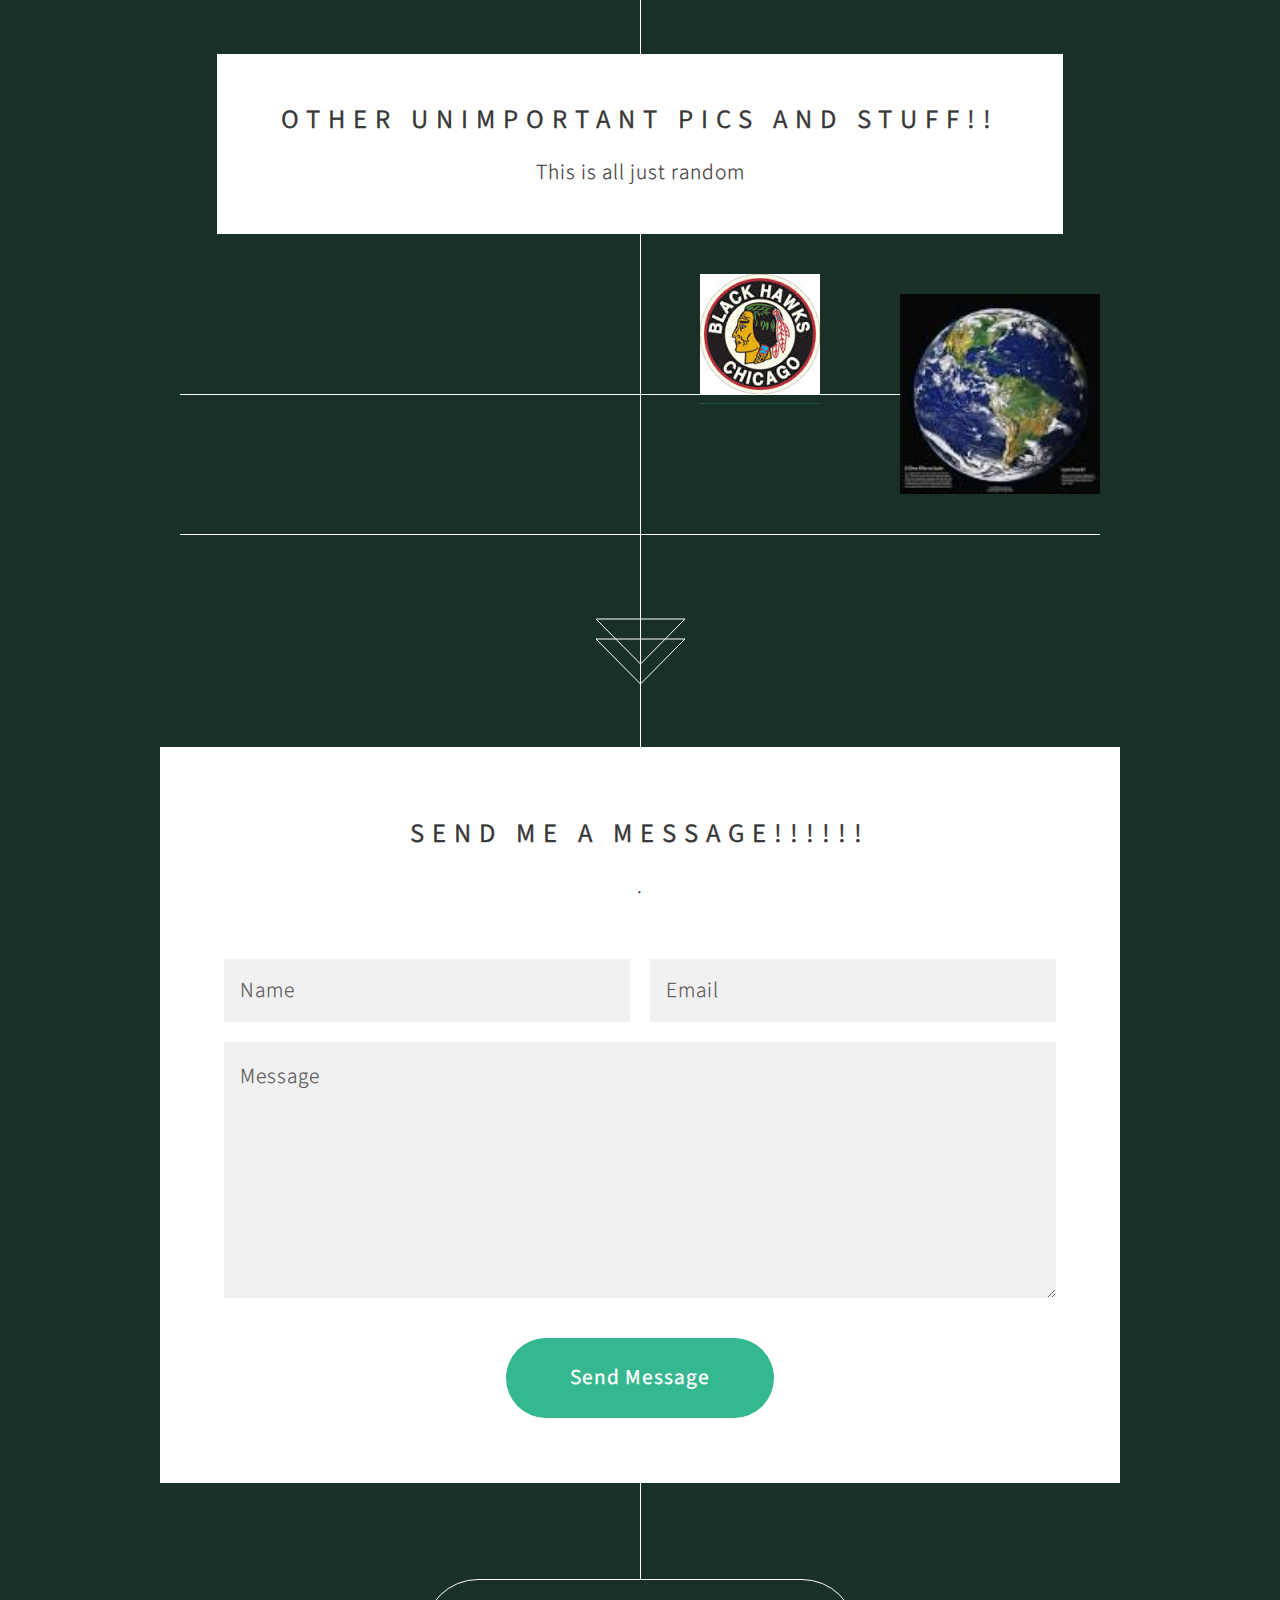
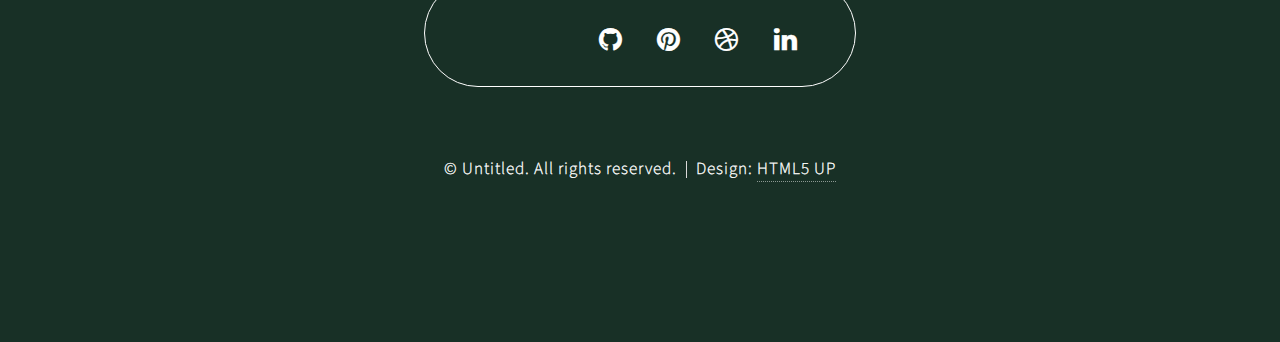
==== commit 645936b6: "yay" ====
--- a/index.html
+++ b/index.html
@@ -34,26 +34,7 @@
 					<p>By OPHAMMOND</p>
 				</header>
 				<a href="color-blast/index.html" class="button style2 scrolly-middle">My Color Blast</a>
-				<footer>
-					<a href="#banner" class="button style2 scrolly-middle">Scroll down</a>
-				</footer>
-			</section>
-
-		<!-- Banner -->
-			<section id="banner">
-				<header>
-					<h2>The Infomatic5000</h2>
-				</header>
-				<p>An amazing  website  designed by <a href="">OPHAMMOND</a>  <a href="http://html5up.net">With help from a wonderful teacher JP.</a>.<br />
-				It’s amazing, built with amazingness, and of course...IT'S AMAZING!!!<br />
-				 <a href="http://html5up.net/license">:)</a>.</p>
-				<footer>
-				<a href="https://shwalesrawesome.github.io" class="button style2 scrolly-middle">My sister's site</a>
-					<a href="#first" class="button style2 scrolly">Travel deeper!</a>
-				</footer>
-			</section>
-<nav id="nav">
-						<ul>
+				<ul>
 							<li><a href="index.html">Home</a></li>
 							<li>
 								<a href="#" class="icon fa-angle-down">Layouts</a>
@@ -64,8 +45,8 @@
 									<li>
 										<a href="#">Submenu</a>
 										<ul>
-											<li><a href="color-blast/index.html">Agar</a></li>
-											<li><a href="#">Option Two</a></li>
+											<li><a href="color-blast/index.html">Zombie Shot</a></li>
+											<li><a href="flip-card-memory-game/index.html">Memory Game</a></li>
 											<li><a href="#">Option Three</a></li>
 											<li><a href="#">Option Four</a></li>
 										</ul>
@@ -75,6 +56,26 @@
 							<li><a href="#" class="button">Sign Up</a></li>
 						</ul>
 					</nav>
+				<footer>
+					<a href="#banner" class="button style2 scrolly-middle">Scroll down</a>
+				</footer>
+			</section>
+
+		<!-- Banner -->
+			<section id="banner">
+				<header>
+					<h2>The Infomatic5000</h2>
+				</header>
+				<p>An amazing  website  designed by <a href="">OPHAMMOND</a>  <a href="http://html5up.net">With help from a wonderful teacher JP.</a>.<br />
+				It’s amazing, built with amazingness, and of course...IT'S AMAZING!!!<br />
+				 <a href="http://html5up.net/license">:)</a>.</p>
+				<footer>
+				<a href="https://shwalesrawesome.github.io" class="button style2 scrolly-middle">My sister's site</a>
+					<a href="#first" class="button style2 scrolly">Travel deeper!</a>
+				</footer>
+			</section>
+<nav id="nav">
+						
 		
 		<!-- Feature 1 -->
 			<article id="first" class="container box style1 right">
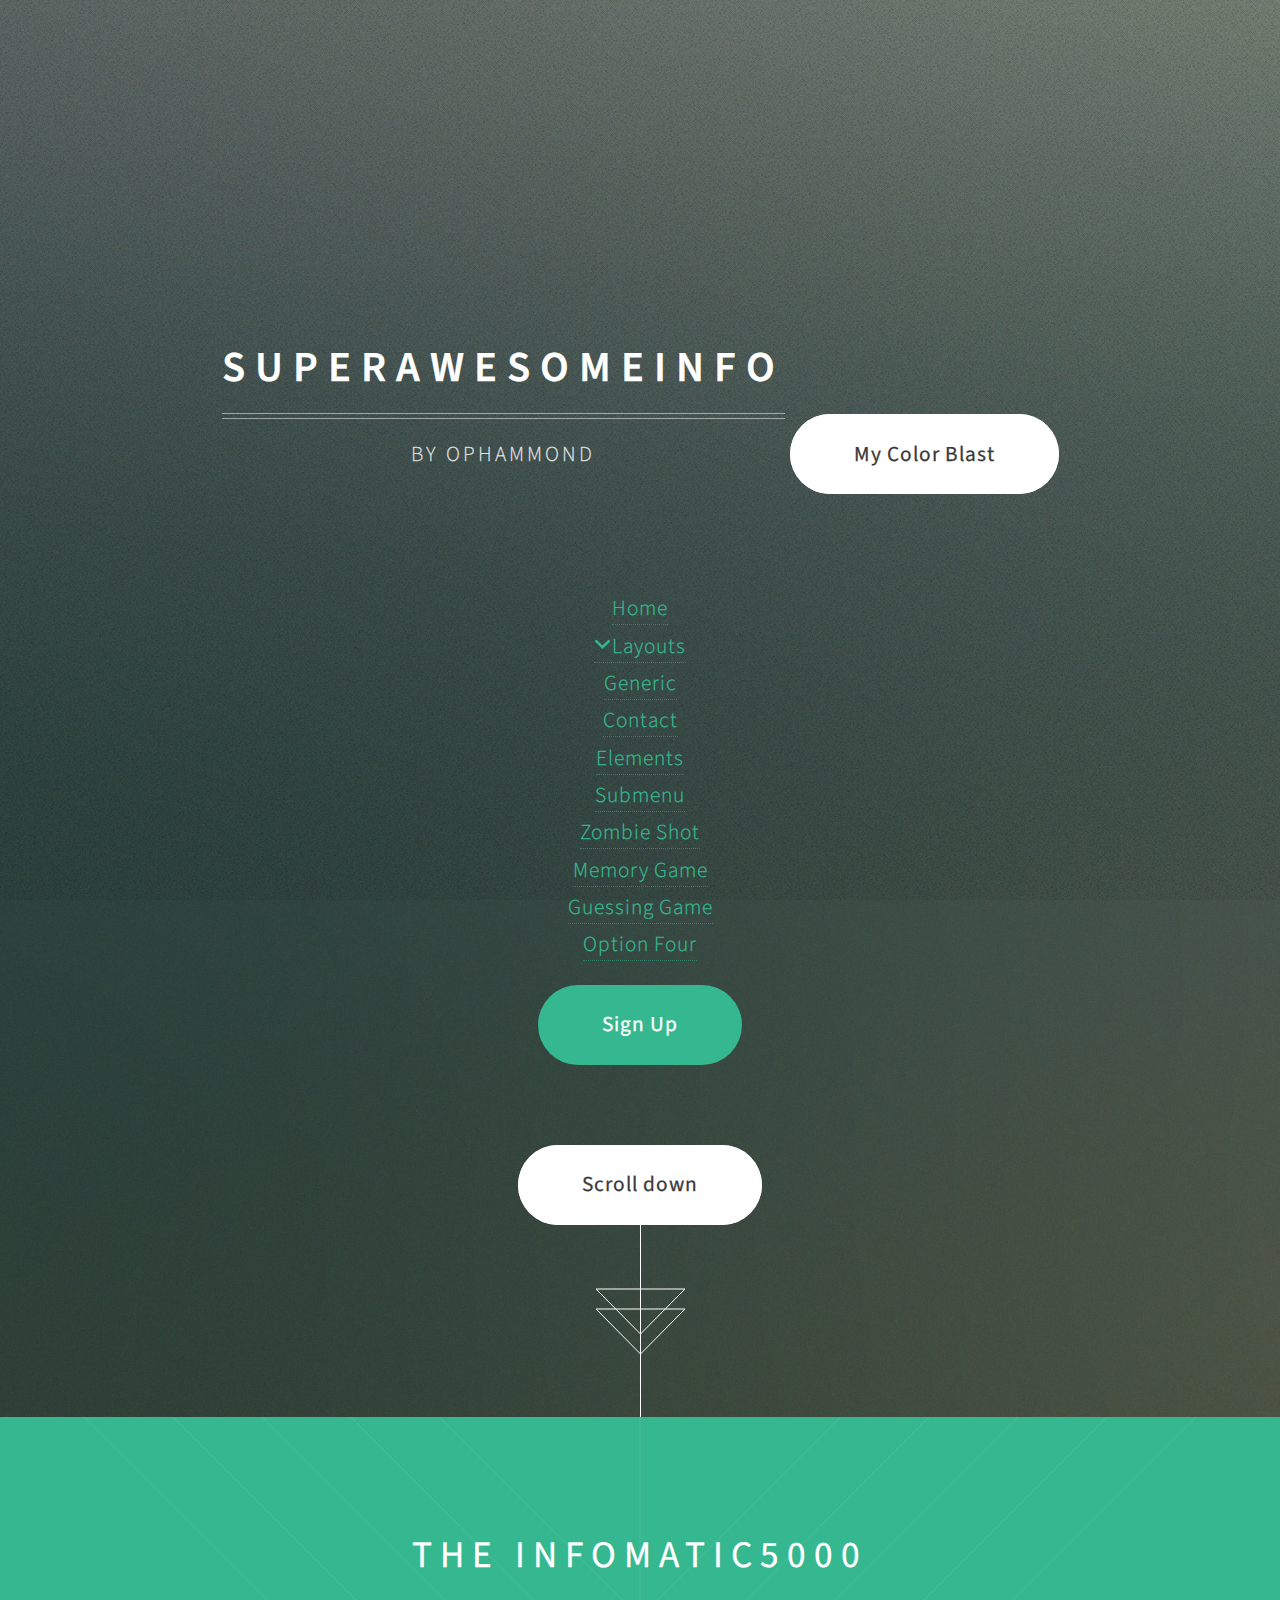
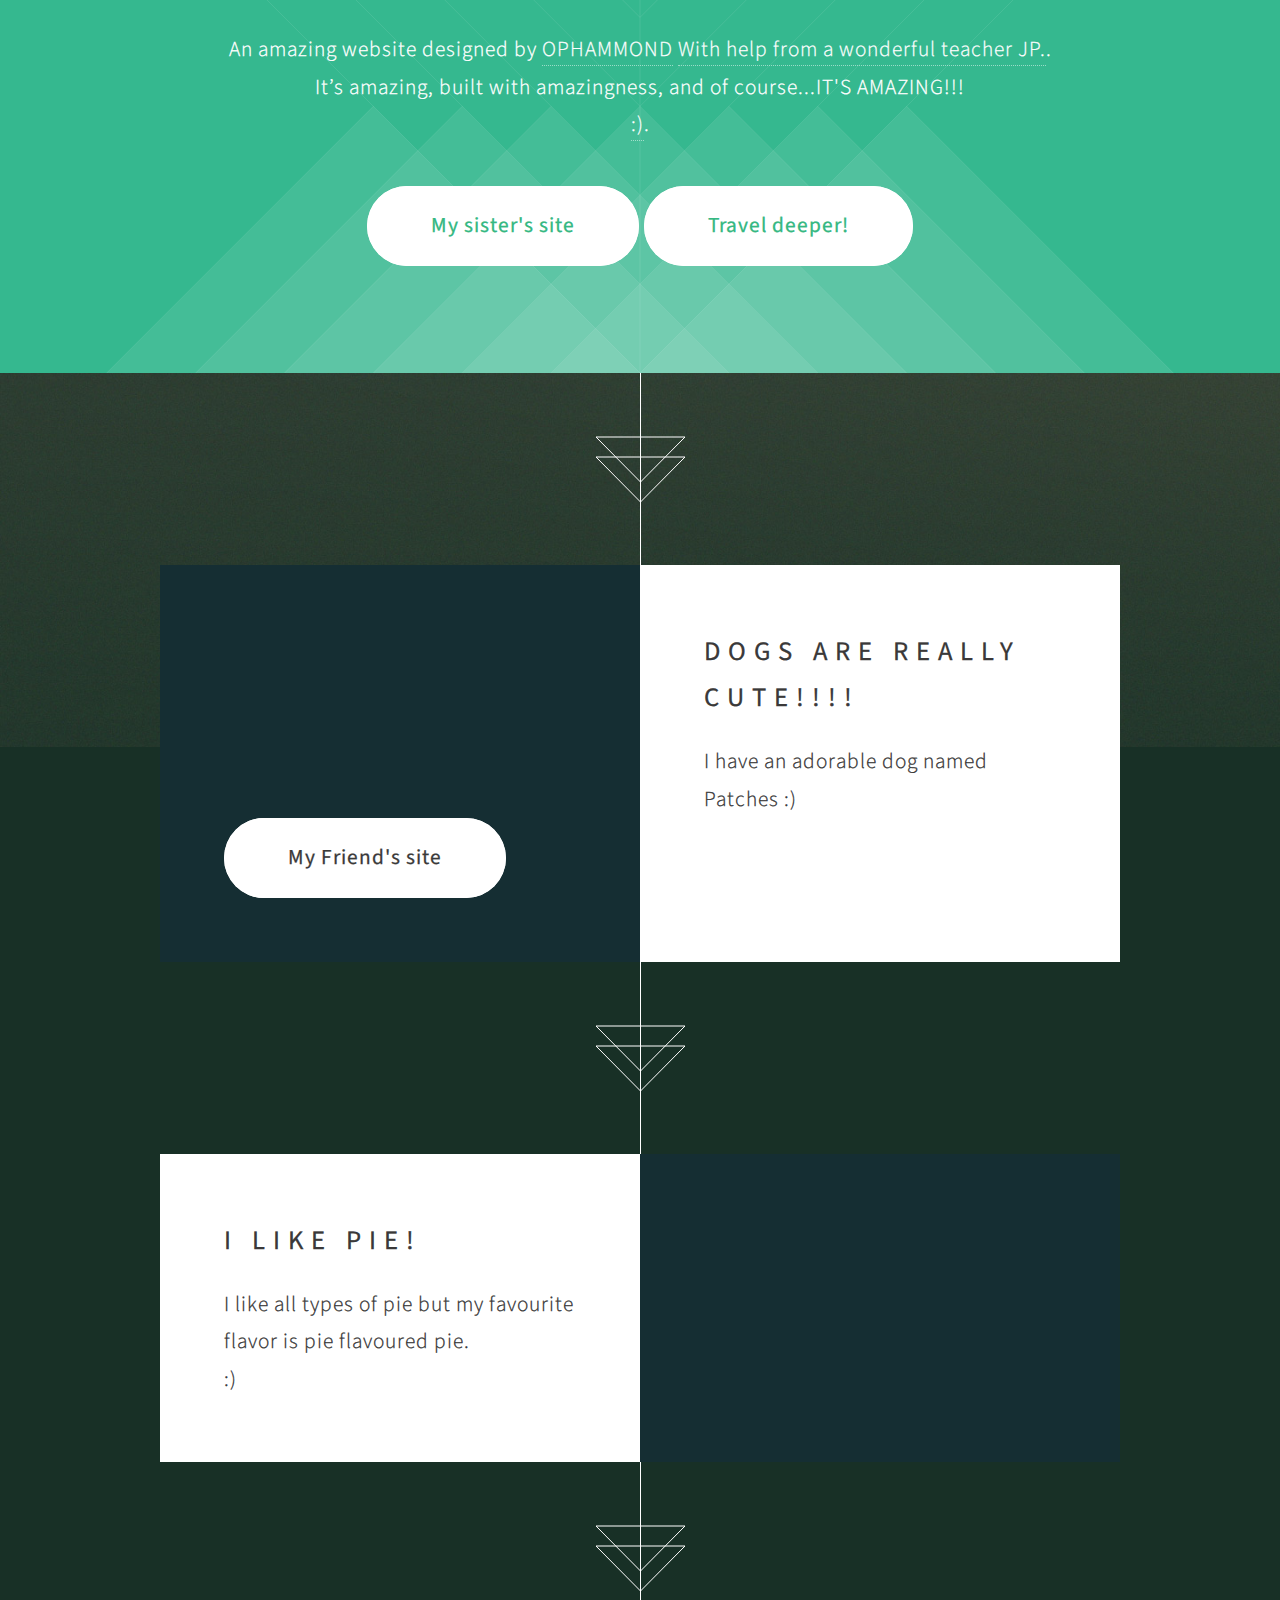
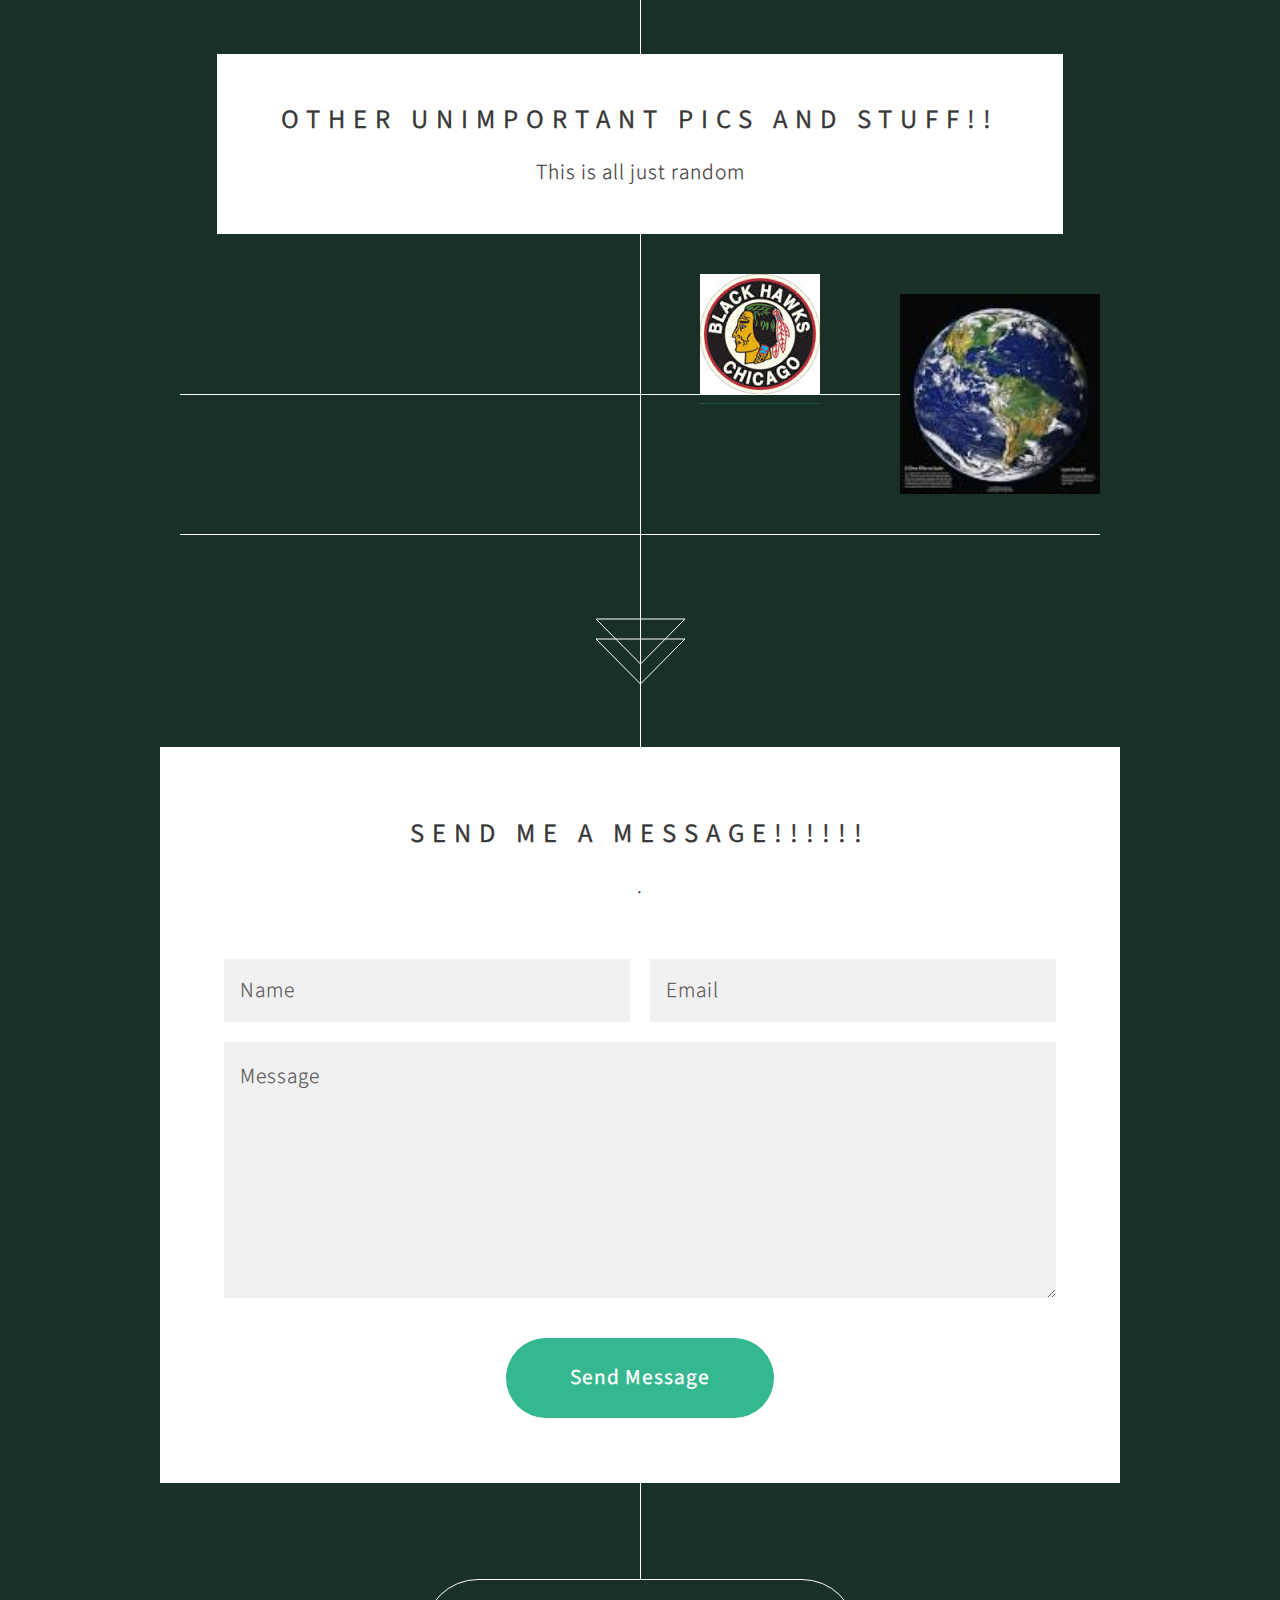
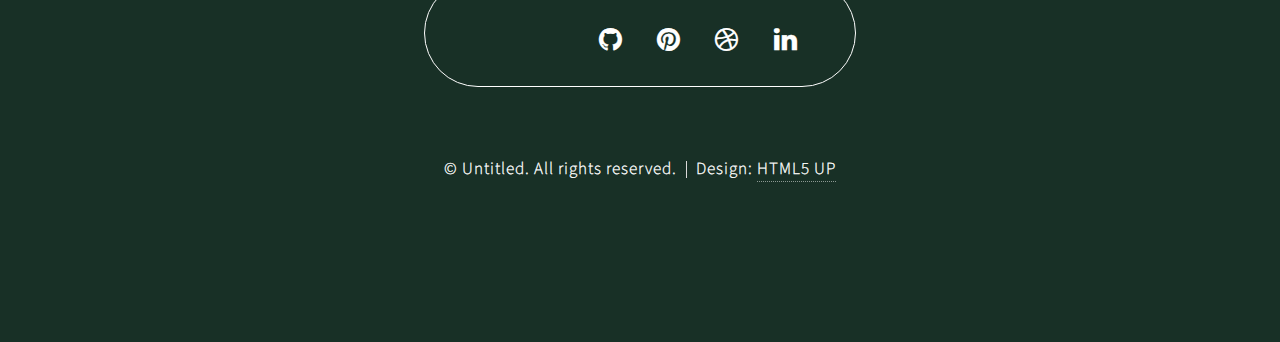
==== commit 217da6b4: "Yay" ====
--- a/index.html
+++ b/index.html
@@ -47,7 +47,7 @@
 										<ul>
 											<li><a href="color-blast/index.html">Zombie Shot</a></li>
 											<li><a href="flip-card-memory-game/index.html">Memory Game</a></li>
-											<li><a href="#">Option Three</a></li>
+											<li><a href="word-guessing-game/index.html">Guessing Game</a></li>
 											<li><a href="#">Option Four</a></li>
 										</ul>
 									</li>
